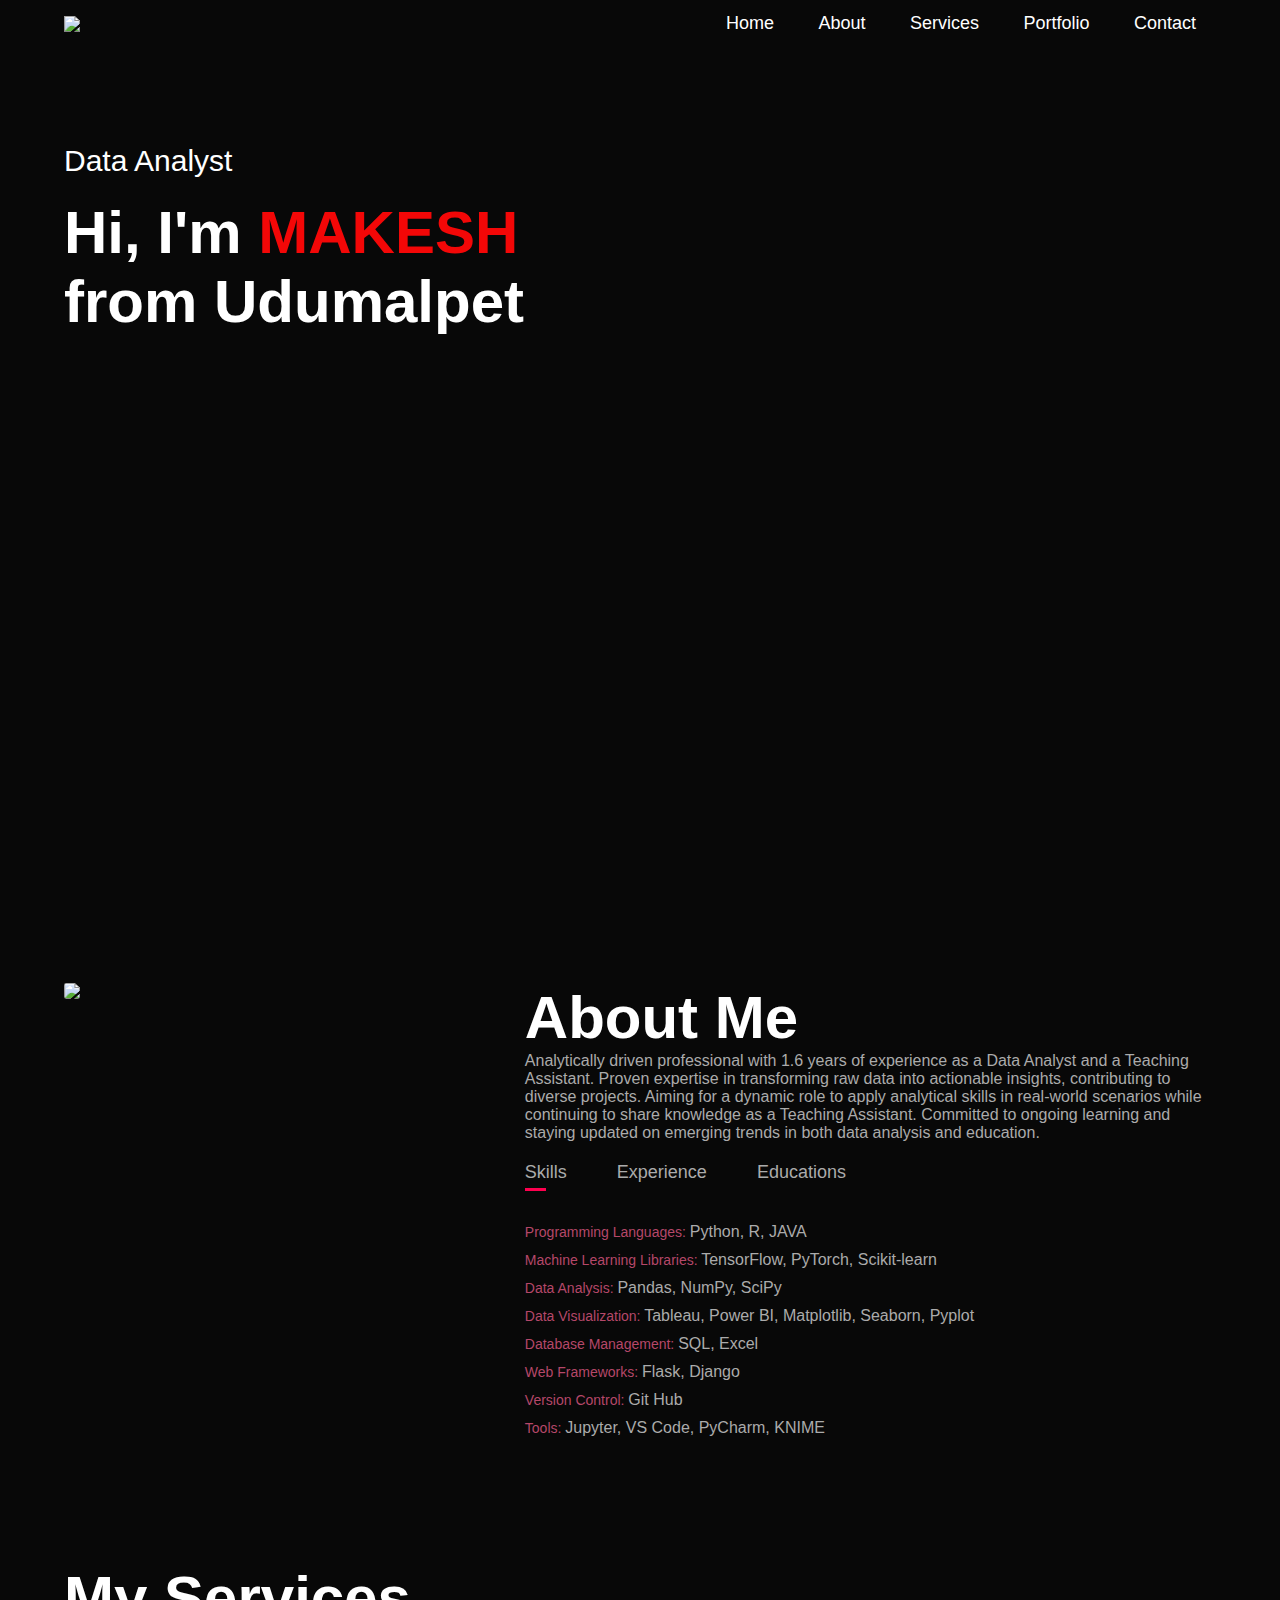
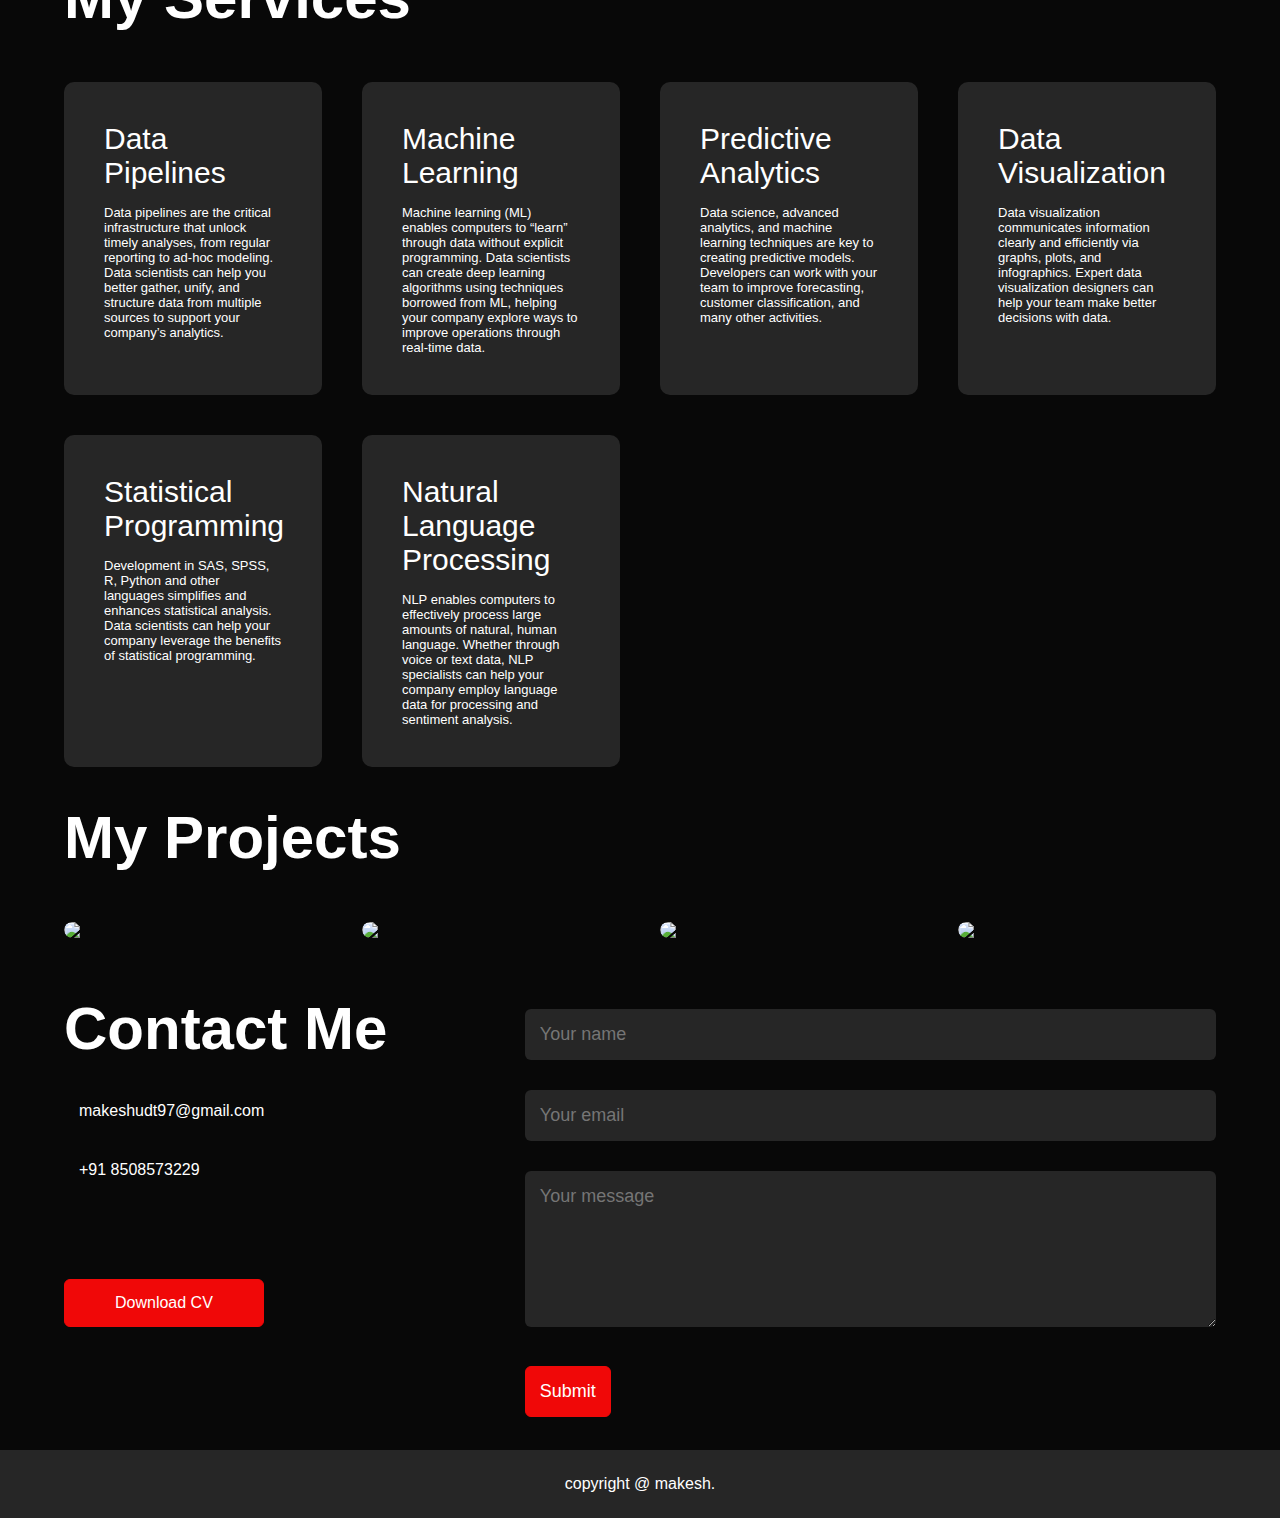
==== index.html @ 6081cd08 "Update index.html" ====
<!DOCTYPE html>
<html lang="en">
<head>
    <meta charset="UTF-8">
    <meta name="viewport" content="width=device-width, initial-scale=1.0">
    <title>Portfolio website</title>
    <link rel="stylesheet" href="style.css">
    <script src="https://kit.fontawesome.com/9a9f9b3456.js" crossorigin="anonymous"></script>
</head>
<body>
<div id="header">
    <div class="container">
        <nav>
            <img src="logo-removebg.png" class="logo">
            <ul id="sidemenu">
                <li><a href="#header">Home</a></li>
                <li><a href="#about">About</a></li>
                <li><a href="#services">Services</a></li>
                <li><a href="#portfolio">Portfolio</a></li>
                <li><a href="#contact">Contact</a></li>
                <i class="fa-solid fa-circle-xmark" onclick="closemenu()"></i>
            </ul>
            <i class="fa-solid fa-bars" onclick="openmenu()"></i>
        </nav>
        <div class="header-text">
            <p>Data Analyst</p>
            <h1>Hi, I'm <span>MAKESH</span><br> from Udumalpet</h1>
        </div>
    </div>
</div>
<!-------------------------About------------- -->
<div id="about">
    <div class="container">
        <div class="row">
            <div class="about-col-1">
                <img src="IMG_0363.JPG">
            </div>
            <div class="about-col-2">
                <h1 class="sub-title">About Me</h1>
                <p>Analytically driven professional with 1.6 years of experience as a Data Analyst and a Teaching Assistant. 
                    Proven expertise in transforming raw data into actionable insights, contributing to diverse projects. 
                    Aiming for a dynamic role to apply analytical skills in real-world scenarios while continuing to share knowledge as a Teaching Assistant. 
                    Committed to ongoing learning and staying updated on emerging trends in both data analysis and education.</p>

                      <div class="tab-titles">
                        <p class="tab-links active-link" onclick="opentab('skills')">Skills</p>
                        <p class="tab-links" onclick="opentab('experience')">Experience</p>
                        <p class="tab-links" onclick="opentab('education')">Educations</p>
                      </div>
                      <div class="tab-contents active-tab" id="skills">
                        <ul>
                            <li><span>Programming Languages: </span>Python, R, JAVA</li>
                            <li><span>Machine Learning Libraries: </span>TensorFlow, PyTorch, Scikit-learn</li>
                            <li><span>Data Analysis: </span>Pandas, NumPy, SciPy</li>
                            <li><span>Data Visualization: </span>Tableau, Power BI, Matplotlib, Seaborn, Pyplot</li>
                            <li><span>Database Management: </span>SQL, Excel</li>
                            <li><span>Web Frameworks: </span>Flask, Django</li>
                            <li><span>Version Control: </span>Git Hub</li>
                            <li><span>Tools: </span>Jupyter, VS Code, PyCharm, KNIME</li>
                        </ul>
                      </div>
                      <div class="tab-contents" id="experience">
                        <ul>
                            <li><span>Nov 2021 - Jun 2023 </span>TA - Data Science Team, RVS Infotech</li>
                            <li>Develop machine learning models using regression, classification, clustering, and many algorithms to optimize business operations</li>
                            <li>Develop and deploy production-ready models.</li>
                            <li>Collaborate with cross-functional teams, including engineering, product, and business, to drive data-driven decisions and insights.</li>
                            
                        </ul>
                      </div>
                      <div class="tab-contents" id="education">
                        
                        <ul>
                            <li><span>2019 - 2021 </span>M.Sc[CS] specialization in Data Science, RVS College of Arts and Science,</li>
                            <li><span>2016 - 2019 </span>Bachelor of Science in Information Technology, Kamalam College of Arts and Science</li>
                            <li><span>2014 - 2016 </span>Diploma in Electrical and Electronics Engineering, Rudhraveni Muthuswamy Polytechnic College</li>
                            <li><span>2013 - 2014 </span>12th Standard, Government Boys Higher Secondary School</li>
                            <li><span>2011 - 2012 </span>10th Standard, GKN Higher Secondary School</li>
                            
                        </ul>
                      </div>
            </div>
        </div>
    </div>
</div>

<!-- -------------------------Services------------- -->

<div id="services">
    <div class="container">
        <h1 class="sub-title">My Services</h1>
        <div class="services-list">
            <div>
                
                <h2>Data Pipelines</h2>
                <p>Data pipelines are the critical infrastructure that unlock timely analyses, from regular reporting to ad-hoc modeling. 
                    Data scientists can help you better gather, unify, and structure data from multiple sources to support your company’s analytics.</p>
                
            </div>
            <div>
                
                <h2>Machine Learning</h2>
                <p>Machine learning (ML) enables computers to “learn” through data without explicit programming. Data scientists can create 
                    deep learning algorithms using techniques borrowed from ML, helping your company explore ways to improve operations through real-time data.</p>
                
            </div>
            <div>
                
                <h2>Predictive Analytics</h2>
                <p>Data science, advanced analytics, and machine learning techniques are key to creating predictive models. Developers can work with your 
                    team to improve forecasting, customer classification, and many other activities.</p>
                
            </div>
            <div>
                
                <h2>Data Visualization</h2>
                <p>Data visualization communicates information clearly and efficiently via graphs, plots, and infographics. Expert data visualization 
                    designers can help your team make better decisions with data.</p>
                
            </div>
            <div>
                
                <h2>Statistical Programming</h2>
                <p>Development in SAS, SPSS, R, Python and other languages simplifies and enhances statistical analysis. Data scientists 
                    can help your company leverage the benefits of statistical programming.</p>
                
            </div>
            <div>
                
                <h2>Natural Language Processing</h2>
                <p>NLP enables computers to effectively process large amounts of natural, human language. Whether through voice or text data, 
                    NLP specialists can help your company employ language data for processing and sentiment analysis.</p>
                
            </div>
        </div>
    </div>
</div>
<!-- -------------------------Portfolio------------- -->

<div id="portfolio">
    <div class="container">
        <h1 class="sub-title">My Projects</h1>
        <div class="work-list">
            <div class="work">
                <img src="work_11.jpg">
                <div class="layer">
                    <h3>Boiler Blow Down</h3>
                    <p>Boiler blowdown is water intentionally wasted from a boiler to avoid concentration of impurities during continuing 
                        evaporation of steam. The water is blown out of the boiler with some force by steam pressure within the boiler</p>
                    <a href="https://github.com/makesh84/Boiler_blow_down.git"><i class="fa-solid fa-link"></i></a>
                </div>
            </div>
            <div class="work">
                <img src="house.jpg">
                <div class="layer">
                    <h3>Boston House Price Prediction</h3>
                    <p>Developed a machine learning model to Boston house price prediction using historical data. Implemented linear regression and 
                        evaluated model performance using relevant metrics. Deployed the model as a web application using Flask.</p>
                    <a href="https://github.com/makesh84/Boston_House_Price.git"><i class="fa-solid fa-link"></i></a>
                </div>
            </div>
            <div class="work">
                <img src="work_33.jpg">
                <div class="layer">
                    <h3>Wine Quality Prediction</h3>
                    <p>Developed a machine learning model to wine quality prediction using historical data. Implemented Random Forest Classifier and 
                        evaluated model performance using relevant metrics. Deployed the model as a web application using Flask.</p>
                    <a href="https://github.com/makesh84/wine-quality.git"><i class="fa-solid fa-link"></i></a>
                </div>
            </div>
            <div class="work">
                <img src="work_44.png">
                <div class="layer">
                    <h3>Credit Card Fraud Detection</h3>
                    <p>Developed and deployed an advanced Credit Card Fraud Detection System, leveraging machine learning models to 
                        fortify the company's defenses against fraudulent transactions, thereby mitigating financial risks.</p>
                    <a href="https://github.com/makesh84/Credit-Card-Fraud-Detection.git"><i class="fa-solid fa-link"></i></a>
                </div>
            </div>
        </div>
        
    </div>
</div>
<!-- -----------Contacts---------------->

<div id="contact">
    <div class="container">
        <div class="row">
            <div class="contact-left">
                <h1 class="sub-title">Contact Me</h1>
                <p><a href="https://mail.google.com/mail/u/0/#inbox?compose=new"><i class="fa-solid fa-paper-plane"></i></a> makeshudt97@gmail.com</p>
                <p><a href=”tel:8508573229″><i class="fa-solid fa-phone"></a></i> +91 8508573229</p>
                <div class="social-icons">
                    <a href="https://www.linkedin.com/in/makesh-karuppasamy?lipi=urn%3Ali%3Apage%3Ad_flagship3_profile_view_base_contact_details%3BjQ8gpaf5QzOWek79ouO4Iw%3D%3D"><i class="fa-brands fa-linkedin"></i></a>
                    <a href="https://github.com/makesh84"><i class="fa-brands fa-github"></i></a>
                    <a href="https://www.hackerrank.com/profile/makesh84"><i class="fa-brands fa-hackerrank"></i></a>
                    <a href="https://www.coursera.org/user/65bf0c0decd955399828dcc49bdd171f"><i class="fa-brands fa-discourse"></i></a>

                </div>
                <a href="Makesh_K.pdf" download class="btn btn2">Download CV</a>
            </div>
            <div class="contact-right">
                <form name="submit-to-google-sheet">
                    <input type="text" name="Name" placeholder="Your name" required>
                    <input type="email" name="Email" placeholder="Your email" required>
                    <textarea name="Message" rows="6" placeholder="Your message"></textarea>
                    <button type="submit" class="btn btn2">Submit</button>
                </form>
                <span id="msg"></span>
            </div>
        </div>
    </div>
    <div class="copyright">
        <p>copyright @ makesh.</p>
    </div>
</div>


<script>
    var tablinks = document.getElementsByClassName("tab-links");
    var tabcontents = document.getElementsByClassName("tab-contents");
    function opentab(tabname) {
        for(tablink of tablinks){
            tablink.classList.remove("active-link");
        }
        for(tabcontent of tabcontents){
            tabcontent.classList.remove("active-tab");
        }
        event.currentTarget.classList.add("active-link");
        document.getElementById(tabname).classList.add("active-tab");
    }
</script>
<script>
    const scriptURL = 'https://script.google.com/macros/s/AKfycbwIsLhrJUUhay3R4bP9cg0m9oHypYLPsR0NzAE6BGQt3bqiNqh2r7sJQPh0xHRdcMp7/exec';
    const form = document.forms['submit-to-google-sheet'];
    const msg = document.getElementById("msg");
    let timeoutId; // store timeout ID

    form.addEventListener('submit', e => {
        e.preventDefault();
        fetch(scriptURL, { method: 'POST', body: new FormData(form)})
            .then(response => {
                if (!response.ok) {
                    throw new Error('Network response was not ok');
                }
                msg.innerHTML = "Message sent successfully";
                clearTimeout(timeoutId); // clear existing timeout
                timeoutId = setTimeout(function(){
                    msg.innerHTML = "";
                }, 5000);
                form.reset();
            })
            .catch(error => {
                console.error('Error!', error.message);
                msg.innerHTML = "Error occurred. Please try again later.";
                clearTimeout(timeoutId); // clear existing timeout in case of error
                timeoutId = setTimeout(function(){
                    msg.innerHTML = "";
                }, 5000);
            });
    });
</script>
</body>
</html>
---- style.css ----
*{
    margin: 0;
    padding: 0;
    font-family:'Poppins',sans-serif;
    box-sizing: border-box;
}
html{
    scroll-behavior: smooth;
}
body{
    background: #080808;
    color: #fff;
}
#header{
    width: 100%;
    height: 100vh;
    background-image: url(bk1.jpg);
    background-size: cover;
    background-position: center;
}
.container{
    padding: 3px 5%;
}
nav{
    display: flex;
    justify-content: space-between;
    align-items: center;
    flex-wrap: wrap;
}
.logo{
    width: 120px;

}
nav ul li{
    display: inline-block;
    list-style: none;
    margin: 10px 20px;
}
nav ul li a{
    color: #fff;
    text-decoration: none;
    transition: .3s all ease;
    font-size: 18px;
    position: relative;
}
nav ul li a::after{
    content: "";
    width: 0;
    height: 3px;
    background: #ff004f;
    position: absolute;
    left: 0;
    bottom: -6px;
    transition: 0.5s;

}
nav ul li a:hover::after{
    width: 100%;

}
.header-text{
    margin-top: 100px;
    font-size: 30px;
}
.header-text h1{
    font-size: 60px;
    margin-top: 20px;
}
.header-text h1 span{
    color: #f30707;
}
/* --------------about---------- */

#about{
    padding: 80px 0;
    color: #ababab;

}
.row{
    display: flex;
    justify-content: space-between;
    flex-wrap: wrap;
}
.about-col-1{
    flex-basis: 35%;

}
.about-col-1 img{
    border-radius: 15%;
    width: 100%;
    margin-bottom: 0;

}
.about-col-2{
    flex-basis: 60%;

}
.sub-title{
    font-size: 60px;
    font-weight: 600;
    color: #fff;
}
.tab-titles{
    display: flex;
    margin: 20px 0 40px;
}
.tab-links{
    margin-right: 50px;
    font-size: 18px;
    font-weight: 500;
    cursor: pointer;
    position: relative;
}
.tab-links::after{
    content: "";
    position: absolute;
    bottom: -8px;
    left: 0;
    height: 3px;
    background: #ff004f;
    width: 0;
    transition: 0.5s;
}
.tab-links.active-link::after{
    width: 50%;
}

.tab-contents ul li{
    list-style: none;
    margin: 10px 0;
}
.tab-contents ul li span{
    color: #b54769;
    font-size: 14px;

}
.tab-contents{
    display: none;

}
.tab-contents.active-tab{
    display: block;

}

/* ------------services-------------- */

#services{
    padding: 30px 0;
    
}
.services-list{
    display: grid;
    grid-template-columns: repeat(auto-fit,minmax(250px,1fr));
    grid-gap:40px;
    margin-top: 50px;
}
.services-list div{
    background: #262626;
    padding: 40px;
    font-size: 13px;
    font-weight: 300;
    border-radius: 10px;
    transition: background 0.5, transform 0.5s;
}
.services-list div i{
    font-size: 50px;
    margin-bottom: 30px;
}
.services-list div h2{
    font-size: 30px;
    font-weight: 500;
    margin-bottom: 15px;
}
.services-list div a{
    text-decoration: none;
    color:#fff;
    font-size: 12px;
    margin-top: 20px;
    display: inline-block;
}
.services-list div:hover{
    background: #f00808;
    transform: translateY(-10px);
}

/* ---------Portfolio--------- */

#Portfolio{
    padding: 50px 0;
}
.work-list{
    display: grid;
    grid-template-columns: repeat(auto-fit,minmax(250px,1fr));
    grid-gap:40px;
    margin-top: 50px;
    
}
.work{
    border-radius: 20px;
    position: relative;
    overflow: hidden;
}
.work img{
    width: 100%;
    border-radius: 10px;
    display: block;
    transition: transform 0.5s;
}
.layer{
    width: 100%;
    height: 0;
    background: linear-gradient(rgba(0,0,0,0.6),#f00808);
    border-radius: 10px;
    position: absolute;
    left: 0;
    bottom: 0;
    overflow: hidden;
    display: flex;
    align-items: center;
    justify-content: center;
    flex-direction: column;
    padding: 0 40px;
    text-align: center;
    font-size: 14px;
    transition: height 0.5s;
}
.layer h3{
    font-weight: 500;
    margin-bottom: 20px;

}
.layer a{
    margin-top: 20px;
    color: #f00808;
    text-decoration: none;
    font-size: 18px;
    line-height: 60px;
    background: #fff;
    width: 60px;
    height: 60px;
    border-radius: 50%;
    text-align: center;
}
.work:hover img{
    transform: scale(1.1);
}
.work:hover .layer{
    height: 100%;
}
.btn{
    display: block;
    margin: 50px auto;
    width: fit-content;
    border: 1px solid #f00808;
    padding: 14px 50px;
    border-radius: 6px;
    text-decoration: none;
    color: #fff;
    transition: background 0.5s;
}
.btn:hover{
    background: #f00808;

}

/* ----------contact---------- */

.contact-left{
    flex-basis: 35%;
    margin-top: 50px;
}
.contact-right{
    flex-basis: 60%;
    margin-top: 50px;
}
.contact-left p{
    margin-top: 30px;
}
.contact-left p i{
    color: #f00808;
    margin-right: 15px;
    font-size: 25px;
}
.social-icons{
    margin-top: 30px;

}
.social-icons a{
    text-decoration: none;
    font-size: 30px;
    margin-right: 15px;
    color: #ababab;
    display: inline-block;
    transition: transform 0.5s;
}
.social-icons a:hover{
    color: #f00808;
    transform: translateY(-5px);

}
.btn.btn2{
    display: inline-block;
    background: #f00808;
}
.contact-right form{
    width: 100%;

}
form input, form textarea{
    width: 100%;
    border: 0;
    outline: none;
    background: #262626;
    padding: 15px;
    margin: 15px 0;
    color: #fff;
    font-size: 18px;
    border-radius: 6px;
}
form .btn2{
    padding: 14px;
    font-size: 18px;
    margin-top: 20px;
    cursor: pointer;
}
.copyright{
    width: 100%;
    text-align: center;
    padding: 25px 0;
    background:#262626;
    font-weight: 300;
    margin-top: 20px;
}

nav .fa-solid{
    display: none;
}
/* ----------css for smalll screen--------- */

@media only screen and (max-width:600px){
    #header{
        background-image: url(bk1.jpg);
    }
    .header-text{
        margin-top: 75%;
        font-size: 16px;
    }
    .header-text h1{
        font-size: 30px;

    }
    nav .fa-solid{
        display: block;
        font-size: 25px;
    }
    nav ul{
        background: #f00808;
        position: fixed;
        top: 0;
        right: -200px;
        width: 200px;
        height: 100vh;
        padding-top: 50px;
        z-index: 2;
        transition: right 0.5s;
    }
    nav ul li{
        display: block;
        margin: 25px;
    }
    nav ul .fa-solid{
        position: absolute;
        top: 25px;
        left: 25px;
        cursor: pointer;

    }
    .sub-title{
        font-size: 40px;

    }
    .about-col-1, .about-col-2{
        flex-basis: 100%;
    }
    .about-col-1{
        margin-bottom: 30px;

    }
    .about-col-2{
        font-size: 14px;
    }
    .tab-links{
        font-size: 16px;
        margin-right: 20px;
    }
    .contact-left, .contact-right{
        flex-basis: 100%;
        
    }
}
#msg{
    color: #61b752;
    margin-top: -40px;
    display: block;
}
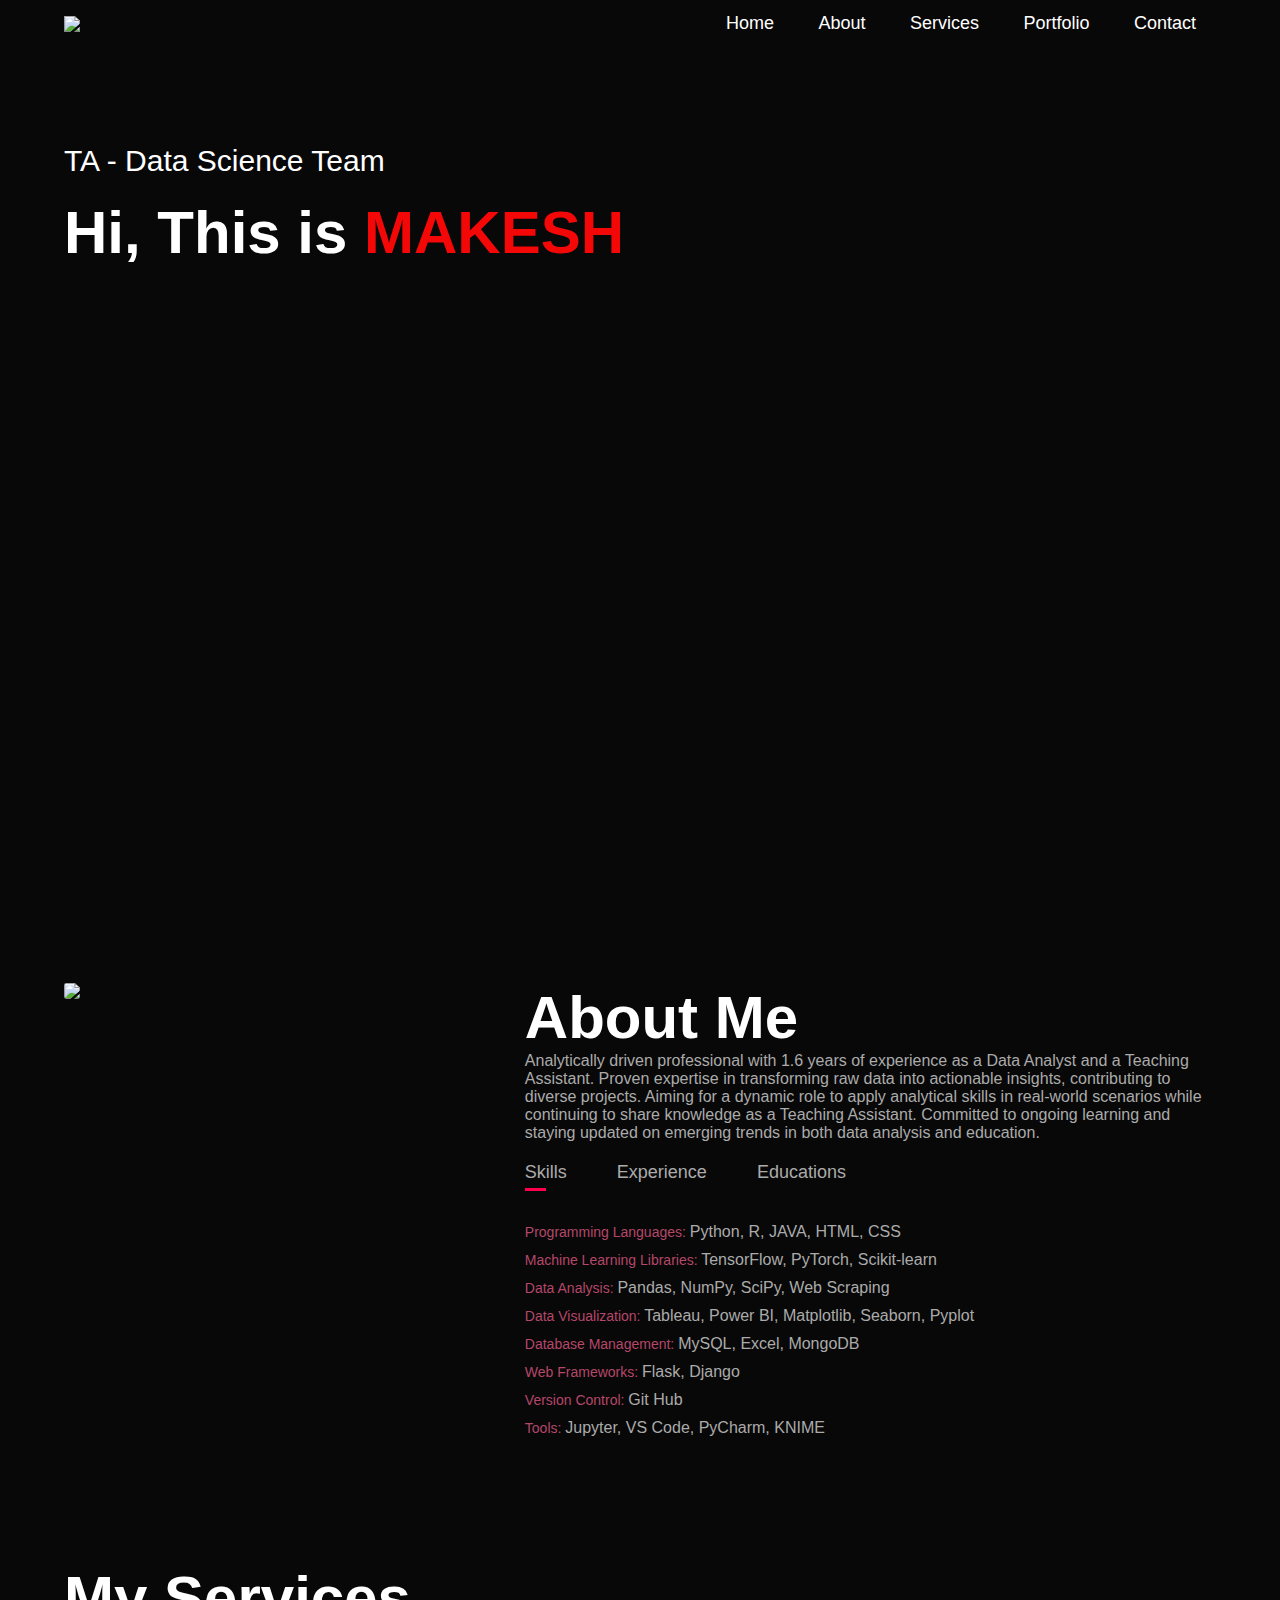
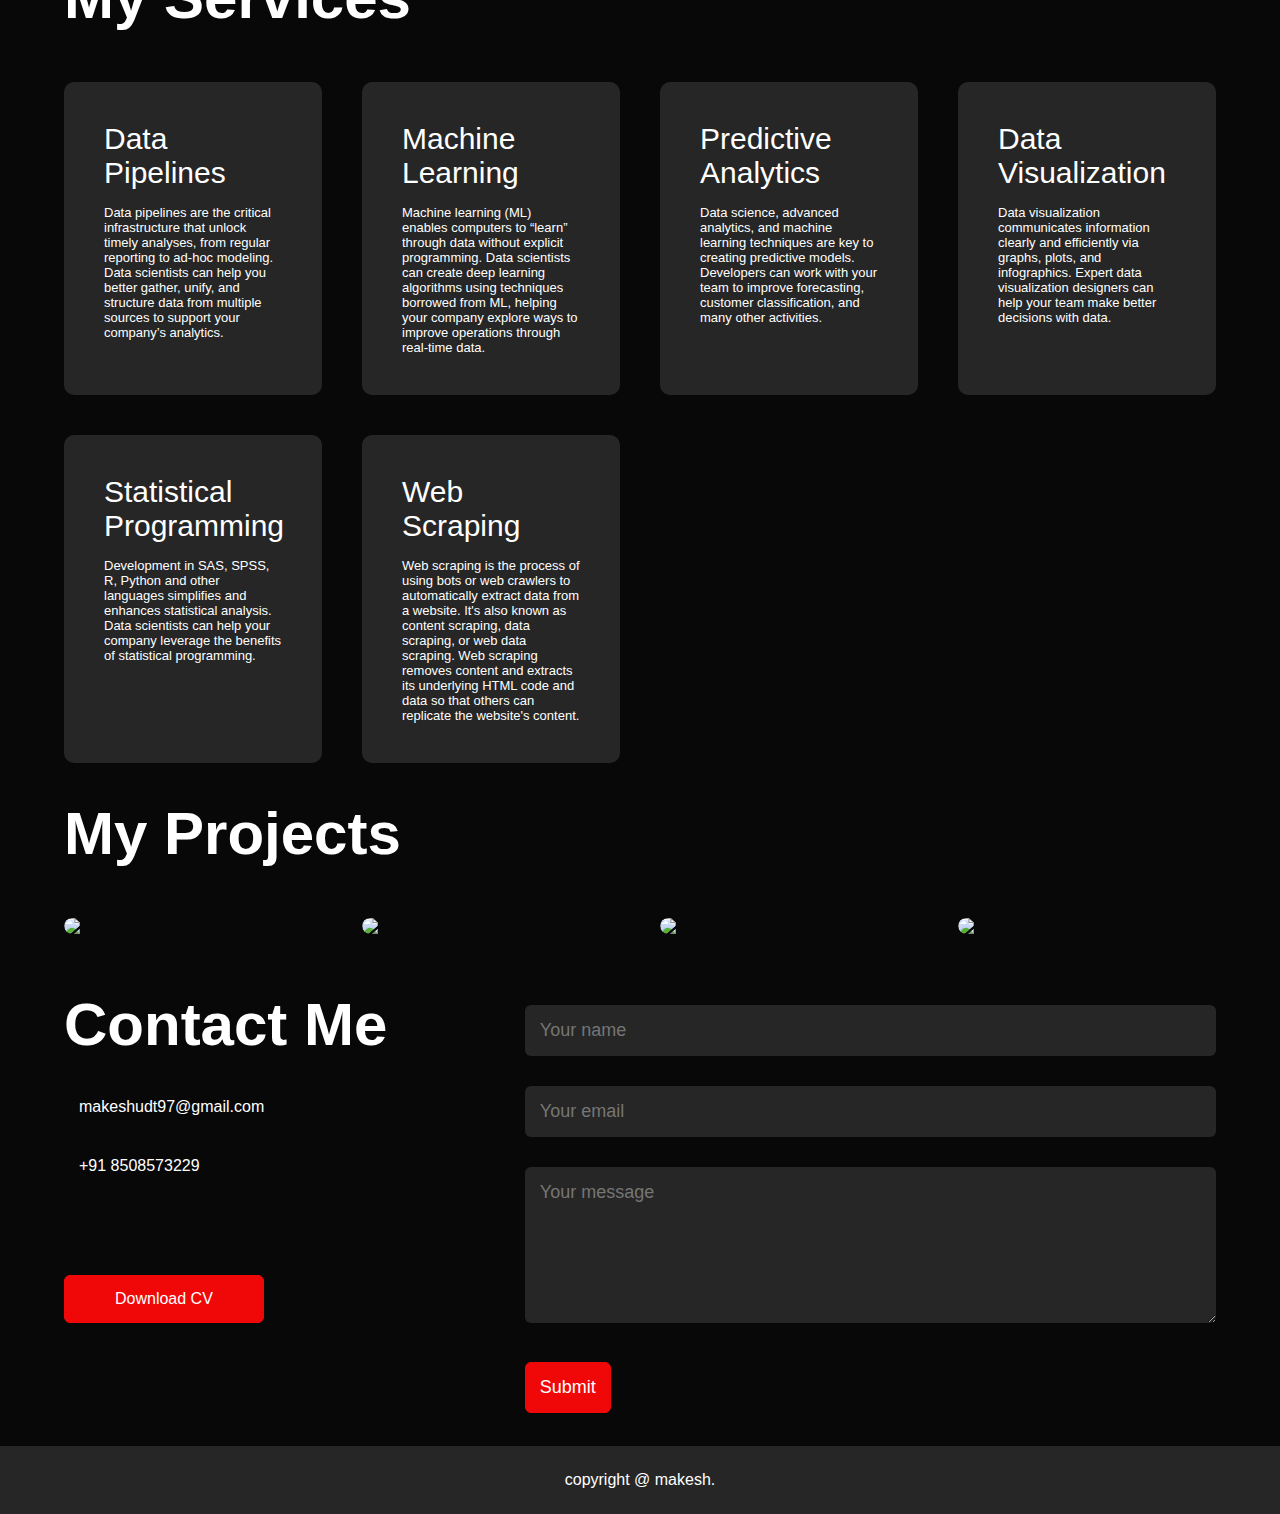
==== commit 096170ee: "Update index.html" ====
--- a/index.html
+++ b/index.html
@@ -1,264 +1,275 @@
-<!DOCTYPE html>
-<html lang="en">
-<head>
-    <meta charset="UTF-8">
-    <meta name="viewport" content="width=device-width, initial-scale=1.0">
-    <title>Portfolio website</title>
-    <link rel="stylesheet" href="style.css">
-    <script src="https://kit.fontawesome.com/9a9f9b3456.js" crossorigin="anonymous"></script>
-</head>
-<body>
-<div id="header">
-    <div class="container">
-        <nav>
-            <img src="logo-removebg.png" class="logo">
-            <ul id="sidemenu">
-                <li><a href="#header">Home</a></li>
-                <li><a href="#about">About</a></li>
-                <li><a href="#services">Services</a></li>
-                <li><a href="#portfolio">Portfolio</a></li>
-                <li><a href="#contact">Contact</a></li>
-                <i class="fa-solid fa-circle-xmark" onclick="closemenu()"></i>
-            </ul>
-            <i class="fa-solid fa-bars" onclick="openmenu()"></i>
-        </nav>
-        <div class="header-text">
-            <p>Data Analyst</p>
-            <h1>Hi, I'm <span>MAKESH</span><br> from Udumalpet</h1>
-        </div>
-    </div>
-</div>
-<!-------------------------About------------- -->
-<div id="about">
-    <div class="container">
-        <div class="row">
-            <div class="about-col-1">
-                <img src="IMG_0363.JPG">
-            </div>
-            <div class="about-col-2">
-                <h1 class="sub-title">About Me</h1>
-                <p>Analytically driven professional with 1.6 years of experience as a Data Analyst and a Teaching Assistant. 
-                    Proven expertise in transforming raw data into actionable insights, contributing to diverse projects. 
-                    Aiming for a dynamic role to apply analytical skills in real-world scenarios while continuing to share knowledge as a Teaching Assistant. 
-                    Committed to ongoing learning and staying updated on emerging trends in both data analysis and education.</p>
-
-                      <div class="tab-titles">
-                        <p class="tab-links active-link" onclick="opentab('skills')">Skills</p>
-                        <p class="tab-links" onclick="opentab('experience')">Experience</p>
-                        <p class="tab-links" onclick="opentab('education')">Educations</p>
-                      </div>
-                      <div class="tab-contents active-tab" id="skills">
-                        <ul>
-                            <li><span>Programming Languages: </span>Python, R, JAVA</li>
-                            <li><span>Machine Learning Libraries: </span>TensorFlow, PyTorch, Scikit-learn</li>
-                            <li><span>Data Analysis: </span>Pandas, NumPy, SciPy</li>
-                            <li><span>Data Visualization: </span>Tableau, Power BI, Matplotlib, Seaborn, Pyplot</li>
-                            <li><span>Database Management: </span>SQL, Excel</li>
-                            <li><span>Web Frameworks: </span>Flask, Django</li>
-                            <li><span>Version Control: </span>Git Hub</li>
-                            <li><span>Tools: </span>Jupyter, VS Code, PyCharm, KNIME</li>
-                        </ul>
-                      </div>
-                      <div class="tab-contents" id="experience">
-                        <ul>
-                            <li><span>Nov 2021 - Jun 2023 </span>TA - Data Science Team, RVS Infotech</li>
-                            <li>Develop machine learning models using regression, classification, clustering, and many algorithms to optimize business operations</li>
-                            <li>Develop and deploy production-ready models.</li>
-                            <li>Collaborate with cross-functional teams, including engineering, product, and business, to drive data-driven decisions and insights.</li>
-                            
-                        </ul>
-                      </div>
-                      <div class="tab-contents" id="education">
-                        
-                        <ul>
-                            <li><span>2019 - 2021 </span>M.Sc[CS] specialization in Data Science, RVS College of Arts and Science,</li>
-                            <li><span>2016 - 2019 </span>Bachelor of Science in Information Technology, Kamalam College of Arts and Science</li>
-                            <li><span>2014 - 2016 </span>Diploma in Electrical and Electronics Engineering, Rudhraveni Muthuswamy Polytechnic College</li>
-                            <li><span>2013 - 2014 </span>12th Standard, Government Boys Higher Secondary School</li>
-                            <li><span>2011 - 2012 </span>10th Standard, GKN Higher Secondary School</li>
-                            
-                        </ul>
-                      </div>
-            </div>
-        </div>
-    </div>
-</div>
-
-<!-- -------------------------Services------------- -->
-
-<div id="services">
-    <div class="container">
-        <h1 class="sub-title">My Services</h1>
-        <div class="services-list">
-            <div>
-                
-                <h2>Data Pipelines</h2>
-                <p>Data pipelines are the critical infrastructure that unlock timely analyses, from regular reporting to ad-hoc modeling. 
-                    Data scientists can help you better gather, unify, and structure data from multiple sources to support your company’s analytics.</p>
-                
-            </div>
-            <div>
-                
-                <h2>Machine Learning</h2>
-                <p>Machine learning (ML) enables computers to “learn” through data without explicit programming. Data scientists can create 
-                    deep learning algorithms using techniques borrowed from ML, helping your company explore ways to improve operations through real-time data.</p>
-                
-            </div>
-            <div>
-                
-                <h2>Predictive Analytics</h2>
-                <p>Data science, advanced analytics, and machine learning techniques are key to creating predictive models. Developers can work with your 
-                    team to improve forecasting, customer classification, and many other activities.</p>
-                
-            </div>
-            <div>
-                
-                <h2>Data Visualization</h2>
-                <p>Data visualization communicates information clearly and efficiently via graphs, plots, and infographics. Expert data visualization 
-                    designers can help your team make better decisions with data.</p>
-                
-            </div>
-            <div>
-                
-                <h2>Statistical Programming</h2>
-                <p>Development in SAS, SPSS, R, Python and other languages simplifies and enhances statistical analysis. Data scientists 
-                    can help your company leverage the benefits of statistical programming.</p>
-                
-            </div>
-            <div>
-                
-                <h2>Natural Language Processing</h2>
-                <p>NLP enables computers to effectively process large amounts of natural, human language. Whether through voice or text data, 
-                    NLP specialists can help your company employ language data for processing and sentiment analysis.</p>
-                
-            </div>
-        </div>
-    </div>
-</div>
-<!-- -------------------------Portfolio------------- -->
-
-<div id="portfolio">
-    <div class="container">
-        <h1 class="sub-title">My Projects</h1>
-        <div class="work-list">
-            <div class="work">
-                <img src="work_11.jpg">
-                <div class="layer">
-                    <h3>Boiler Blow Down</h3>
-                    <p>Boiler blowdown is water intentionally wasted from a boiler to avoid concentration of impurities during continuing 
-                        evaporation of steam. The water is blown out of the boiler with some force by steam pressure within the boiler</p>
-                    <a href="https://github.com/makesh84/Boiler_blow_down.git"><i class="fa-solid fa-link"></i></a>
-                </div>
-            </div>
-            <div class="work">
-                <img src="house.jpg">
-                <div class="layer">
-                    <h3>Boston House Price Prediction</h3>
-                    <p>Developed a machine learning model to Boston house price prediction using historical data. Implemented linear regression and 
-                        evaluated model performance using relevant metrics. Deployed the model as a web application using Flask.</p>
-                    <a href="https://github.com/makesh84/Boston_House_Price.git"><i class="fa-solid fa-link"></i></a>
-                </div>
-            </div>
-            <div class="work">
-                <img src="work_33.jpg">
-                <div class="layer">
-                    <h3>Wine Quality Prediction</h3>
-                    <p>Developed a machine learning model to wine quality prediction using historical data. Implemented Random Forest Classifier and 
-                        evaluated model performance using relevant metrics. Deployed the model as a web application using Flask.</p>
-                    <a href="https://github.com/makesh84/wine-quality.git"><i class="fa-solid fa-link"></i></a>
-                </div>
-            </div>
-            <div class="work">
-                <img src="work_44.png">
-                <div class="layer">
-                    <h3>Credit Card Fraud Detection</h3>
-                    <p>Developed and deployed an advanced Credit Card Fraud Detection System, leveraging machine learning models to 
-                        fortify the company's defenses against fraudulent transactions, thereby mitigating financial risks.</p>
-                    <a href="https://github.com/makesh84/Credit-Card-Fraud-Detection.git"><i class="fa-solid fa-link"></i></a>
-                </div>
-            </div>
-        </div>
-        
-    </div>
-</div>
-<!-- -----------Contacts---------------->
-
-<div id="contact">
-    <div class="container">
-        <div class="row">
-            <div class="contact-left">
-                <h1 class="sub-title">Contact Me</h1>
-                <p><a href="https://mail.google.com/mail/u/0/#inbox?compose=new"><i class="fa-solid fa-paper-plane"></i></a> makeshudt97@gmail.com</p>
-                <p><a href=”tel:8508573229″><i class="fa-solid fa-phone"></a></i> +91 8508573229</p>
-                <div class="social-icons">
-                    <a href="https://www.linkedin.com/in/makesh-karuppasamy?lipi=urn%3Ali%3Apage%3Ad_flagship3_profile_view_base_contact_details%3BjQ8gpaf5QzOWek79ouO4Iw%3D%3D"><i class="fa-brands fa-linkedin"></i></a>
-                    <a href="https://github.com/makesh84"><i class="fa-brands fa-github"></i></a>
-                    <a href="https://www.hackerrank.com/profile/makesh84"><i class="fa-brands fa-hackerrank"></i></a>
-                    <a href="https://www.coursera.org/user/65bf0c0decd955399828dcc49bdd171f"><i class="fa-brands fa-discourse"></i></a>
-
-                </div>
-                <a href="Makesh_K.pdf" download class="btn btn2">Download CV</a>
-            </div>
-            <div class="contact-right">
-                <form name="submit-to-google-sheet">
-                    <input type="text" name="Name" placeholder="Your name" required>
-                    <input type="email" name="Email" placeholder="Your email" required>
-                    <textarea name="Message" rows="6" placeholder="Your message"></textarea>
-                    <button type="submit" class="btn btn2">Submit</button>
-                </form>
-                <span id="msg"></span>
-            </div>
-        </div>
-    </div>
-    <div class="copyright">
-        <p>copyright @ makesh.</p>
-    </div>
-</div>
-
-
-<script>
-    var tablinks = document.getElementsByClassName("tab-links");
-    var tabcontents = document.getElementsByClassName("tab-contents");
-    function opentab(tabname) {
-        for(tablink of tablinks){
-            tablink.classList.remove("active-link");
-        }
-        for(tabcontent of tabcontents){
-            tabcontent.classList.remove("active-tab");
-        }
-        event.currentTarget.classList.add("active-link");
-        document.getElementById(tabname).classList.add("active-tab");
-    }
-</script>
-<script>
-    const scriptURL = 'https://script.google.com/macros/s/AKfycbwIsLhrJUUhay3R4bP9cg0m9oHypYLPsR0NzAE6BGQt3bqiNqh2r7sJQPh0xHRdcMp7/exec';
-    const form = document.forms['submit-to-google-sheet'];
-    const msg = document.getElementById("msg");
-    let timeoutId; // store timeout ID
-
-    form.addEventListener('submit', e => {
-        e.preventDefault();
-        fetch(scriptURL, { method: 'POST', body: new FormData(form)})
-            .then(response => {
-                if (!response.ok) {
-                    throw new Error('Network response was not ok');
-                }
-                msg.innerHTML = "Message sent successfully";
-                clearTimeout(timeoutId); // clear existing timeout
-                timeoutId = setTimeout(function(){
-                    msg.innerHTML = "";
-                }, 5000);
-                form.reset();
-            })
-            .catch(error => {
-                console.error('Error!', error.message);
-                msg.innerHTML = "Error occurred. Please try again later.";
-                clearTimeout(timeoutId); // clear existing timeout in case of error
-                timeoutId = setTimeout(function(){
-                    msg.innerHTML = "";
-                }, 5000);
-            });
-    });
-</script>
-</body>
-</html>
+<!DOCTYPE html>
+<html lang="en">
+<head>
+    <meta charset="UTF-8">
+    <meta name="viewport" content="width=device-width, initial-scale=1.0">
+    <title>Portfolio website</title>
+    <link rel="stylesheet" href="style.css">
+    <script src="https://kit.fontawesome.com/9a9f9b3456.js" crossorigin="anonymous"></script>
+</head>
+<body>
+<div id="header">
+    <div class="container">
+        <nav>
+            <img src="logo-removebg.png" class="logo">
+            <ul id="sidemenu">
+                <li><a href="#header">Home</a></li>
+                <li><a href="#about">About</a></li>
+                <li><a href="#services">Services</a></li>
+                <li><a href="#portfolio">Portfolio</a></li>
+                <li><a href="#contact">Contact</a></li>
+                <i class="fa-solid fa-circle-xmark" onclick="closemenu()"></i>
+            </ul>
+            <i class="fa-solid fa-bars" onclick="openmenu()"></i>
+        </nav>
+        <div class="header-text">
+            <p>TA - Data Science Team</p>
+            <h1>Hi, This is <span>MAKESH</span><br></h1>
+        </div>
+    </div>
+</div>
+<!-------------------------About------------- -->
+<div id="about">
+    <div class="container">
+        <div class="row">
+            <div class="about-col-1">
+                <img src="IMG_0363.JPG">
+            </div>
+            <div class="about-col-2">
+                <h1 class="sub-title">About Me</h1>
+                <p>Analytically driven professional with 1.6 years of experience as a Data Analyst and a Teaching Assistant. 
+                    Proven expertise in transforming raw data into actionable insights, contributing to diverse projects. 
+                    Aiming for a dynamic role to apply analytical skills in real-world scenarios while continuing to share knowledge as a Teaching Assistant. 
+                    Committed to ongoing learning and staying updated on emerging trends in both data analysis and education.</p>
+
+                      <div class="tab-titles">
+                        <p class="tab-links active-link" onclick="opentab('skills')">Skills</p>
+                        <p class="tab-links" onclick="opentab('experience')">Experience</p>
+                        <p class="tab-links" onclick="opentab('education')">Educations</p>
+                      </div>
+                      <div class="tab-contents active-tab" id="skills">
+                        <ul>
+                            <li><span>Programming Languages: </span>Python, R, JAVA, HTML, CSS</li>
+                            <li><span>Machine Learning Libraries: </span>TensorFlow, PyTorch, Scikit-learn</li>
+                            <li><span>Data Analysis: </span>Pandas, NumPy, SciPy, Web Scraping</li>
+                            <li><span>Data Visualization: </span>Tableau, Power BI, Matplotlib, Seaborn, Pyplot</li>
+                            <li><span>Database Management: </span>MySQL, Excel, MongoDB</li>
+                            <li><span>Web Frameworks: </span>Flask, Django</li>
+                            <li><span>Version Control: </span>Git Hub</li>
+                            <li><span>Tools: </span>Jupyter, VS Code, PyCharm, KNIME</li>
+                        </ul>
+                      </div>
+                      <div class="tab-contents" id="experience">
+                        <ul>
+                            <li><span>Nov 2021 - Jun 2023 </span>TA - Data Science Team, RVS Infotech</li>
+                            <li>Develop machine learning models using regression, classification, clustering, and many algorithms to optimize business operations</li>
+                            <li>Develop and deploy production-ready models.</li>
+                            <li>Collaborate with cross-functional teams, including engineering, product, and business, to drive data-driven decisions and insights.</li>
+                            
+                        </ul>
+                      </div>
+                      <div class="tab-contents" id="education">
+                        
+                        <ul>
+                            <li><span>2019 - 2021 </span>M.Sc[CS] specialization in Data Science, RVS College of Arts and Science,</li>
+                            <li><span>2016 - 2019 </span>Bachelor of Science in Information Technology, Kamalam College of Arts and Science</li>
+                            <li><span>2014 - 2016 </span>Diploma in Electrical and Electronics Engineering, Rudhraveni Muthuswamy Polytechnic College</li>
+                            <li><span>2013 - 2014 </span>12th Standard, Government Boys Higher Secondary School</li>
+                            <li><span>2011 - 2012 </span>10th Standard, GKN Higher Secondary School</li>
+                            
+                        </ul>
+                      </div>
+            </div>
+        </div>
+    </div>
+</div>
+
+<!-- -------------------------Services------------- -->
+
+<div id="services">
+    <div class="container">
+        <h1 class="sub-title">My Services</h1>
+        <div class="services-list">
+            <div>
+                
+                <h2>Data Pipelines</h2>
+                <p>Data pipelines are the critical infrastructure that unlock timely analyses, from regular reporting to ad-hoc modeling. 
+                    Data scientists can help you better gather, unify, and structure data from multiple sources to support your company’s analytics.</p>
+                
+            </div>
+            <div>
+                
+                <h2>Machine Learning</h2>
+                <p>Machine learning (ML) enables computers to “learn” through data without explicit programming. Data scientists can create 
+                    deep learning algorithms using techniques borrowed from ML, helping your company explore ways to improve operations through real-time data.</p>
+                
+            </div>
+            <div>
+                
+                <h2>Predictive Analytics</h2>
+                <p>Data science, advanced analytics, and machine learning techniques are key to creating predictive models. Developers can work with your 
+                    team to improve forecasting, customer classification, and many other activities.</p>
+                
+            </div>
+            <div>
+                
+                <h2>Data Visualization</h2>
+                <p>Data visualization communicates information clearly and efficiently via graphs, plots, and infographics. Expert data visualization 
+                    designers can help your team make better decisions with data.</p>
+                
+            </div>
+            <div>
+                
+                <h2>Statistical Programming</h2>
+                <p>Development in SAS, SPSS, R, Python and other languages simplifies and enhances statistical analysis. Data scientists 
+                    can help your company leverage the benefits of statistical programming.</p>
+                
+            </div>
+            <div>
+                
+                <h2>Web Scraping</h2>
+                <p>Web scraping is the process of using bots or web crawlers to automatically extract data from a website. 
+                    It's also known as content scraping, data scraping, or web data scraping. Web scraping removes content and extracts its underlying HTML code and data so that others can replicate the website's content.</p>
+                
+            </div>
+        </div>
+    </div>
+</div>
+<!-- -------------------------Portfolio------------- -->
+
+<div id="portfolio">
+    <div class="container">
+        <h1 class="sub-title">My Projects</h1>
+        <div class="work-list">
+            <div class="work">
+                <img src="work_11.jpg">
+                <div class="layer">
+                    <h3>Boiler Blow Down</h3>
+                    <p>Boiler blowdown is water intentionally wasted from a boiler to avoid concentration of impurities during continuing 
+                        evaporation of steam. The water is blown out of the boiler with some force by steam pressure within the boiler</p>
+                    <a href="https://github.com/makesh84/Boiler_blow_down.git"><i class="fa-solid fa-link"></i></a>
+                </div>
+            </div>
+            <div class="work">
+                <img src="house.jpg">
+                <div class="layer">
+                    <h3>Boston House Price Prediction</h3>
+                    <p>Developed a machine learning model to Boston house price prediction using historical data. Implemented linear regression and 
+                        evaluated model performance using relevant metrics. Deployed the model as a web application using Flask.</p>
+                    <a href="https://github.com/makesh84/Boston_House_Price.git"><i class="fa-solid fa-link"></i></a>
+                </div>
+            </div>
+            <div class="work">
+                <img src="work_33.jpg">
+                <div class="layer">
+                    <h3>Wine Quality Prediction</h3>
+                    <p>Developed a machine learning model to wine quality prediction using historical data. Implemented Random Forest Classifier and 
+                        evaluated model performance using relevant metrics. Deployed the model as a web application using Flask.</p>
+                    <a href="https://github.com/makesh84/wine-quality.git"><i class="fa-solid fa-link"></i></a>
+                </div>
+            </div>
+            <div class="work">
+                <img src="work_44.png">
+                <div class="layer">
+                    <h3>Credit Card Fraud Detection</h3>
+                    <p>Developed and deployed an advanced Credit Card Fraud Detection System, leveraging machine learning models to 
+                        fortify the company's defenses against fraudulent transactions, thereby mitigating financial risks.</p>
+                    <a href="https://github.com/makesh84/Credit-Card-Fraud-Detection.git"><i class="fa-solid fa-link"></i></a>
+                </div>
+            </div>
+        </div>
+        
+    </div>
+</div>
+<!-- -----------Contacts---------------->
+
+<div id="contact">
+    <div class="container">
+        <div class="row">
+            <div class="contact-left">
+                <h1 class="sub-title">Contact Me</h1>
+                <p><a href="https://mail.google.com/mail/u/0/#inbox?compose=CllgCKCDlgwwvbcLdsQcfrZjXQwqGkFkGnCqpVnQpllHfdBFSDxVgJkHdtLQTQzwzhBWztpRHRg"><i class="fa-solid fa-paper-plane"></i></a> makeshudt97@gmail.com</p>
+                <p><a href=”tel:8508573229″><i class="fa-solid fa-phone"></a></i> +91 8508573229</p>
+                <div class="social-icons">
+                    <a href="https://www.linkedin.com/in/makesh-karuppasamy?lipi=urn%3Ali%3Apage%3Ad_flagship3_profile_view_base_contact_details%3BjQ8gpaf5QzOWek79ouO4Iw%3D%3D"><i class="fa-brands fa-linkedin"></i></a>
+                    <a href="https://github.com/makesh84"><i class="fa-brands fa-github"></i></a>
+                    <a href="https://www.hackerrank.com/profile/makesh84"><i class="fa-brands fa-hackerrank"></i></a>
+                    <a href="https://www.coursera.org/user/65bf0c0decd955399828dcc49bdd171f"><i class="fa-brands fa-discourse"></i></a>
+
+                </div>
+                <a href="Makesh_K_Resume.pdf" download class="btn btn2">Download CV</a>
+            </div>
+            <div class="contact-right">
+                <form name="submit-to-google-sheet">
+                    <input type="text" name="Name" placeholder="Your name" required>
+                    <input type="email" name="Email" placeholder="Your email" required>
+                    <textarea name="Message" rows="6" placeholder="Your message"></textarea>
+                    <button type="submit" class="btn btn2">Submit</button>
+                </form>
+                <span id="msg"></span>
+            </div>
+        </div>
+    </div>
+    <div class="copyright">
+        <p>copyright @ makesh.</p>
+    </div>
+</div>
+
+
+<script>
+    var tablinks = document.getElementsByClassName("tab-links");
+    var tabcontents = document.getElementsByClassName("tab-contents");
+    function opentab(tabname) {
+        for(tablink of tablinks){
+            tablink.classList.remove("active-link");
+        }
+        for(tabcontent of tabcontents){
+            tabcontent.classList.remove("active-tab");
+        }
+        event.currentTarget.classList.add("active-link");
+        document.getElementById(tabname).classList.add("active-tab");
+    }
+</script>
+<script>
+    var sidemenu = document.getElementById("sidemenu");
+
+    function openmenu(){
+        sidemenu.style.right = "0";
+    }
+    function closemenu(){
+        sidemenu.style.right = "-200px";
+    }
+</script>
+<script>
+    const scriptURL = 'https://script.google.com/macros/s/AKfycbwIsLhrJUUhay3R4bP9cg0m9oHypYLPsR0NzAE6BGQt3bqiNqh2r7sJQPh0xHRdcMp7/exec';
+    const form = document.forms['submit-to-google-sheet'];
+    const msg = document.getElementById("msg");
+    let timeoutId; // store timeout ID
+
+    form.addEventListener('submit', e => {
+        e.preventDefault();
+        fetch(scriptURL, { method: 'POST', body: new FormData(form)})
+            .then(response => {
+                if (!response.ok) {
+                    throw new Error('Network response was not ok');
+                }
+                msg.innerHTML = "Message sent successfully";
+                clearTimeout(timeoutId); // clear existing timeout
+                timeoutId = setTimeout(function(){
+                    msg.innerHTML = "";
+                }, 5000);
+                form.reset();
+            })
+            .catch(error => {
+                console.error('Error!', error.message);
+                msg.innerHTML = "Error occurred. Please try again later.";
+                clearTimeout(timeoutId); // clear existing timeout in case of error
+                timeoutId = setTimeout(function(){
+                    msg.innerHTML = "";
+                }, 5000);
+            });
+    });
+</script>
+
+</body>
+</html>
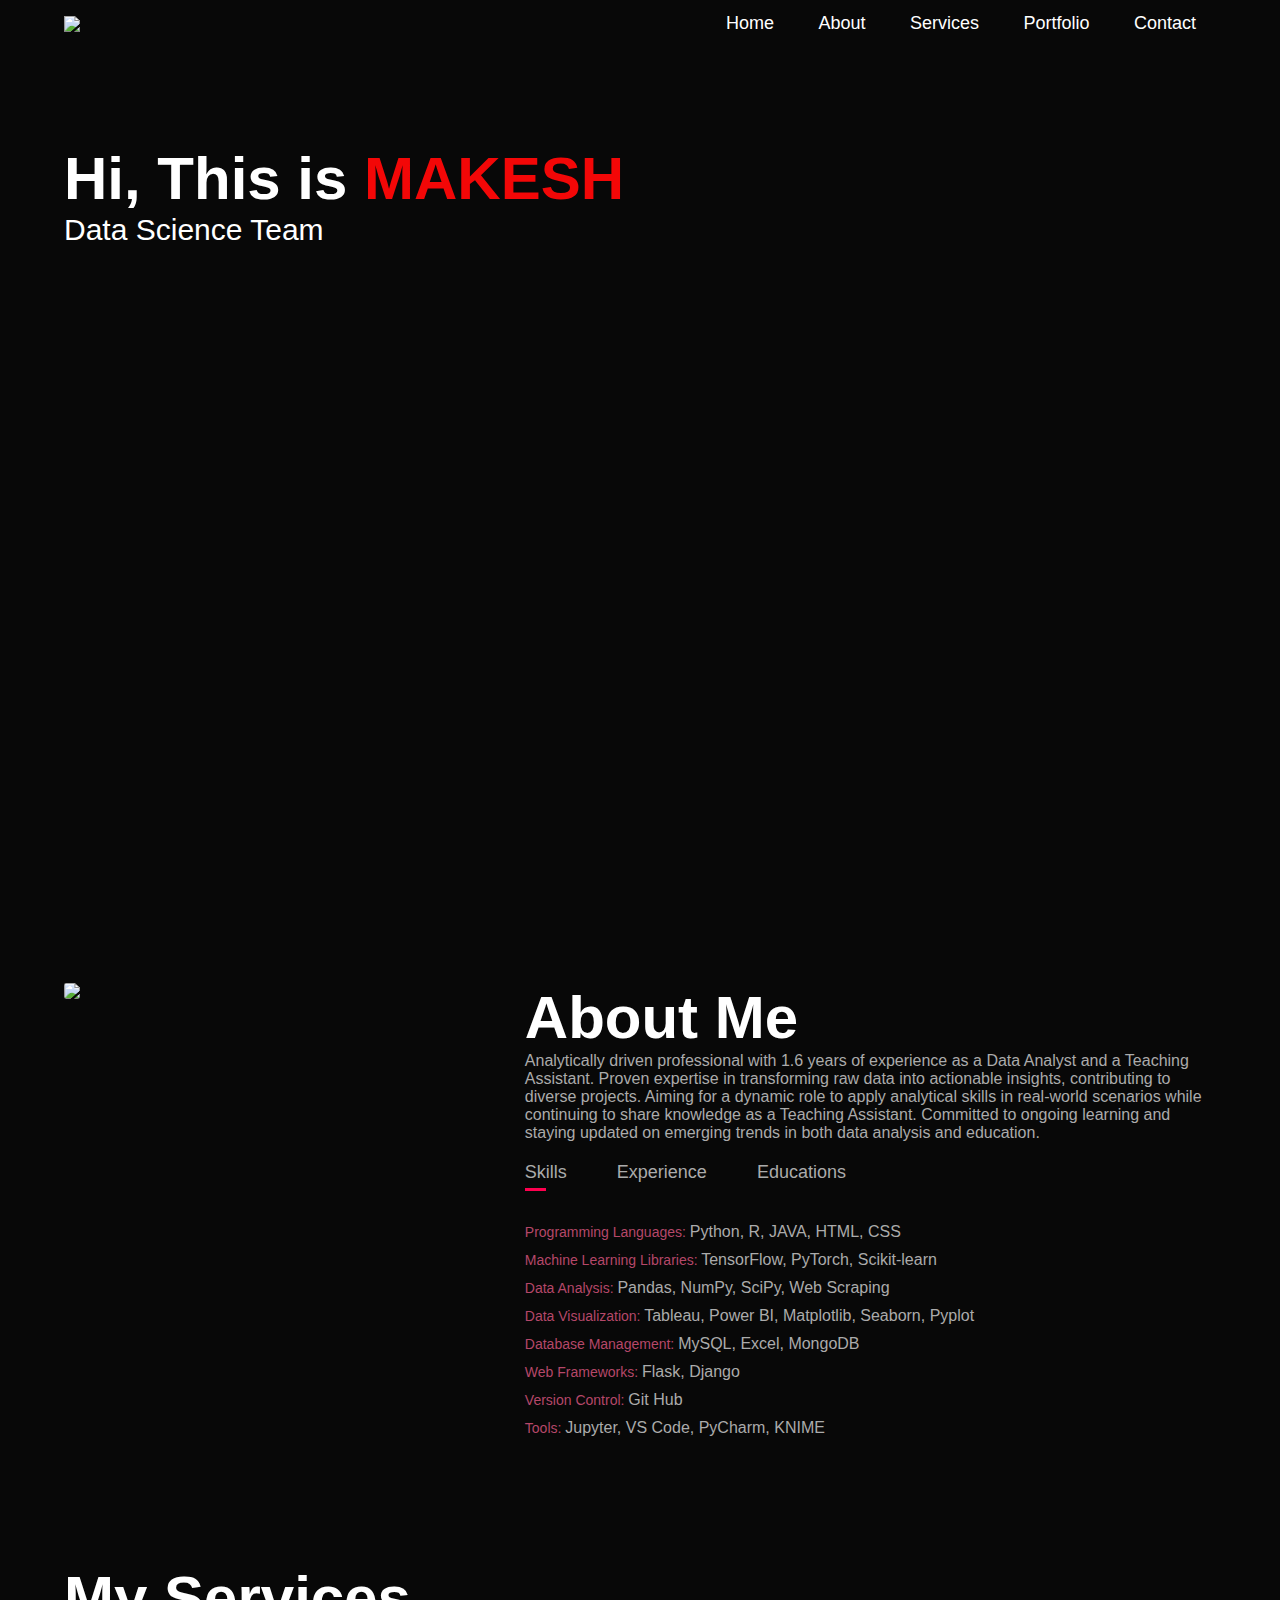
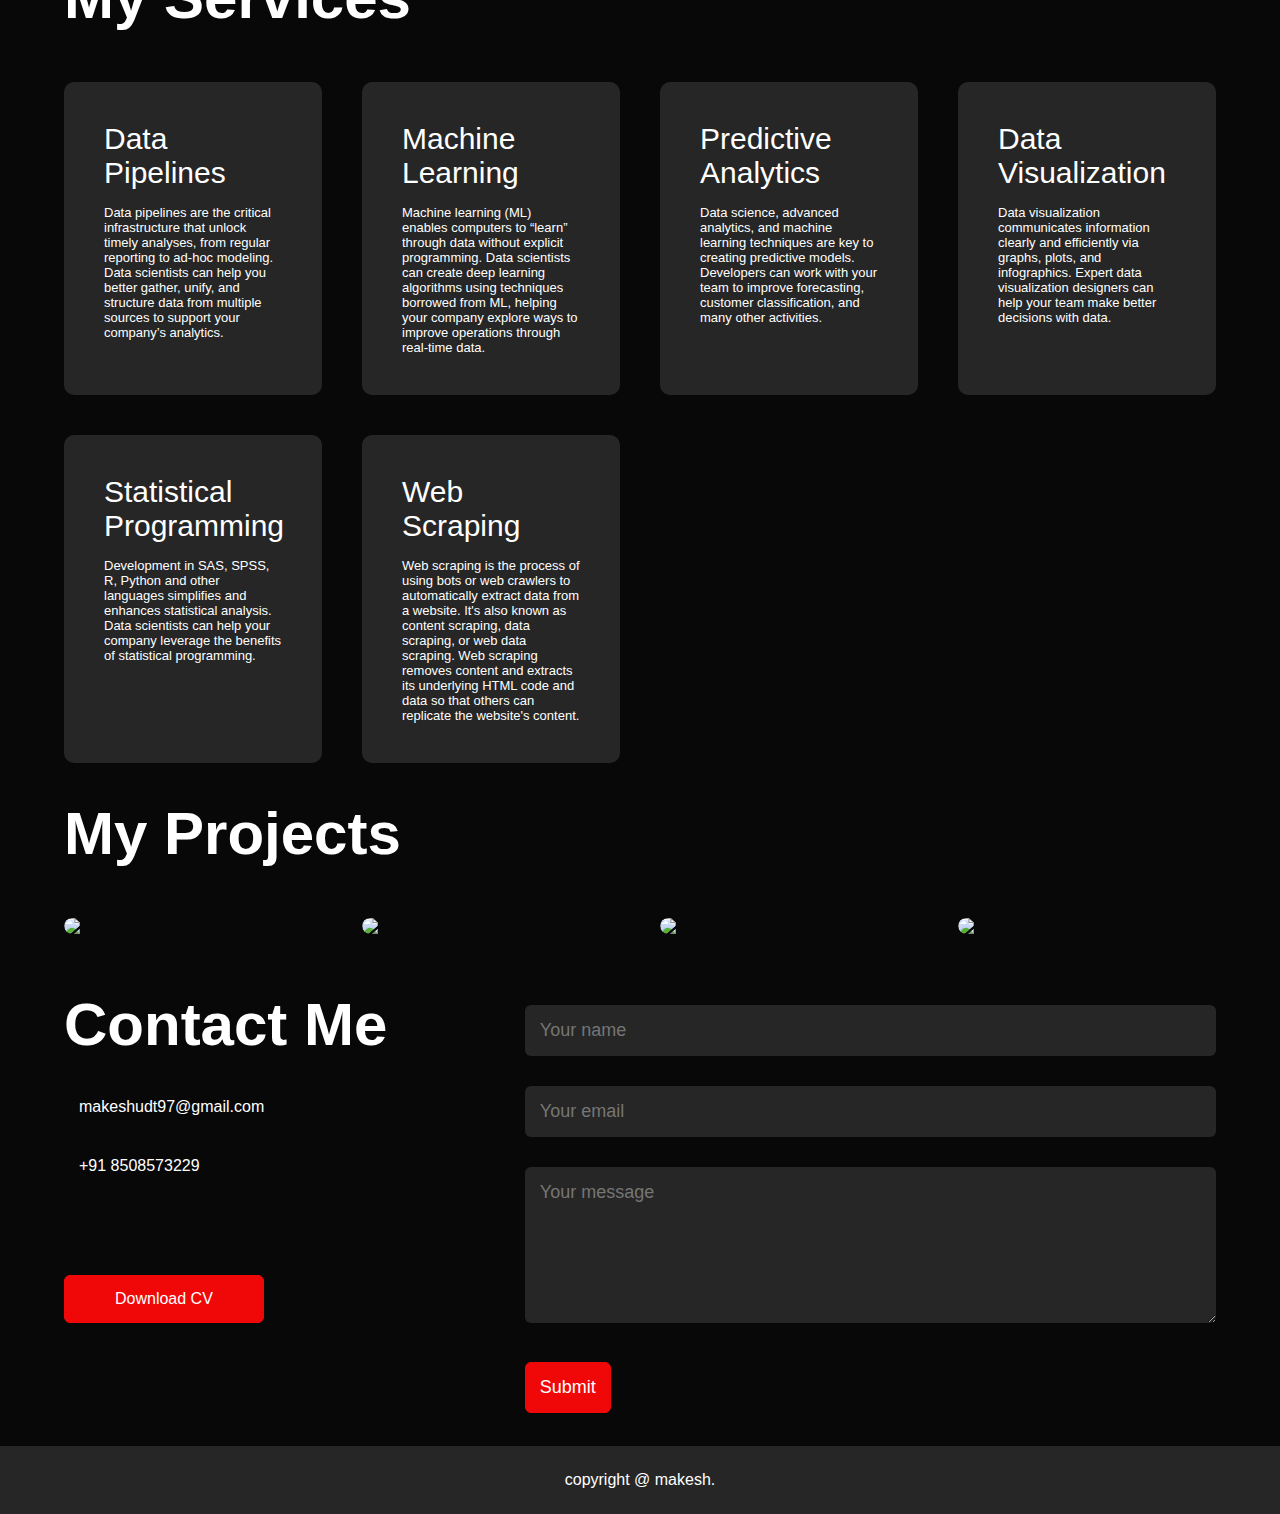
==== commit 9ae65691: "Update index.html" ====
--- a/index.html
+++ b/index.html
@@ -23,8 +23,9 @@
             <i class="fa-solid fa-bars" onclick="openmenu()"></i>
         </nav>
         <div class="header-text">
-            <p>TA - Data Science Team</p>
             <h1>Hi, This is <span>MAKESH</span><br></h1>
+            <p>Data Science Team</p>
+            
         </div>
     </div>
 </div>
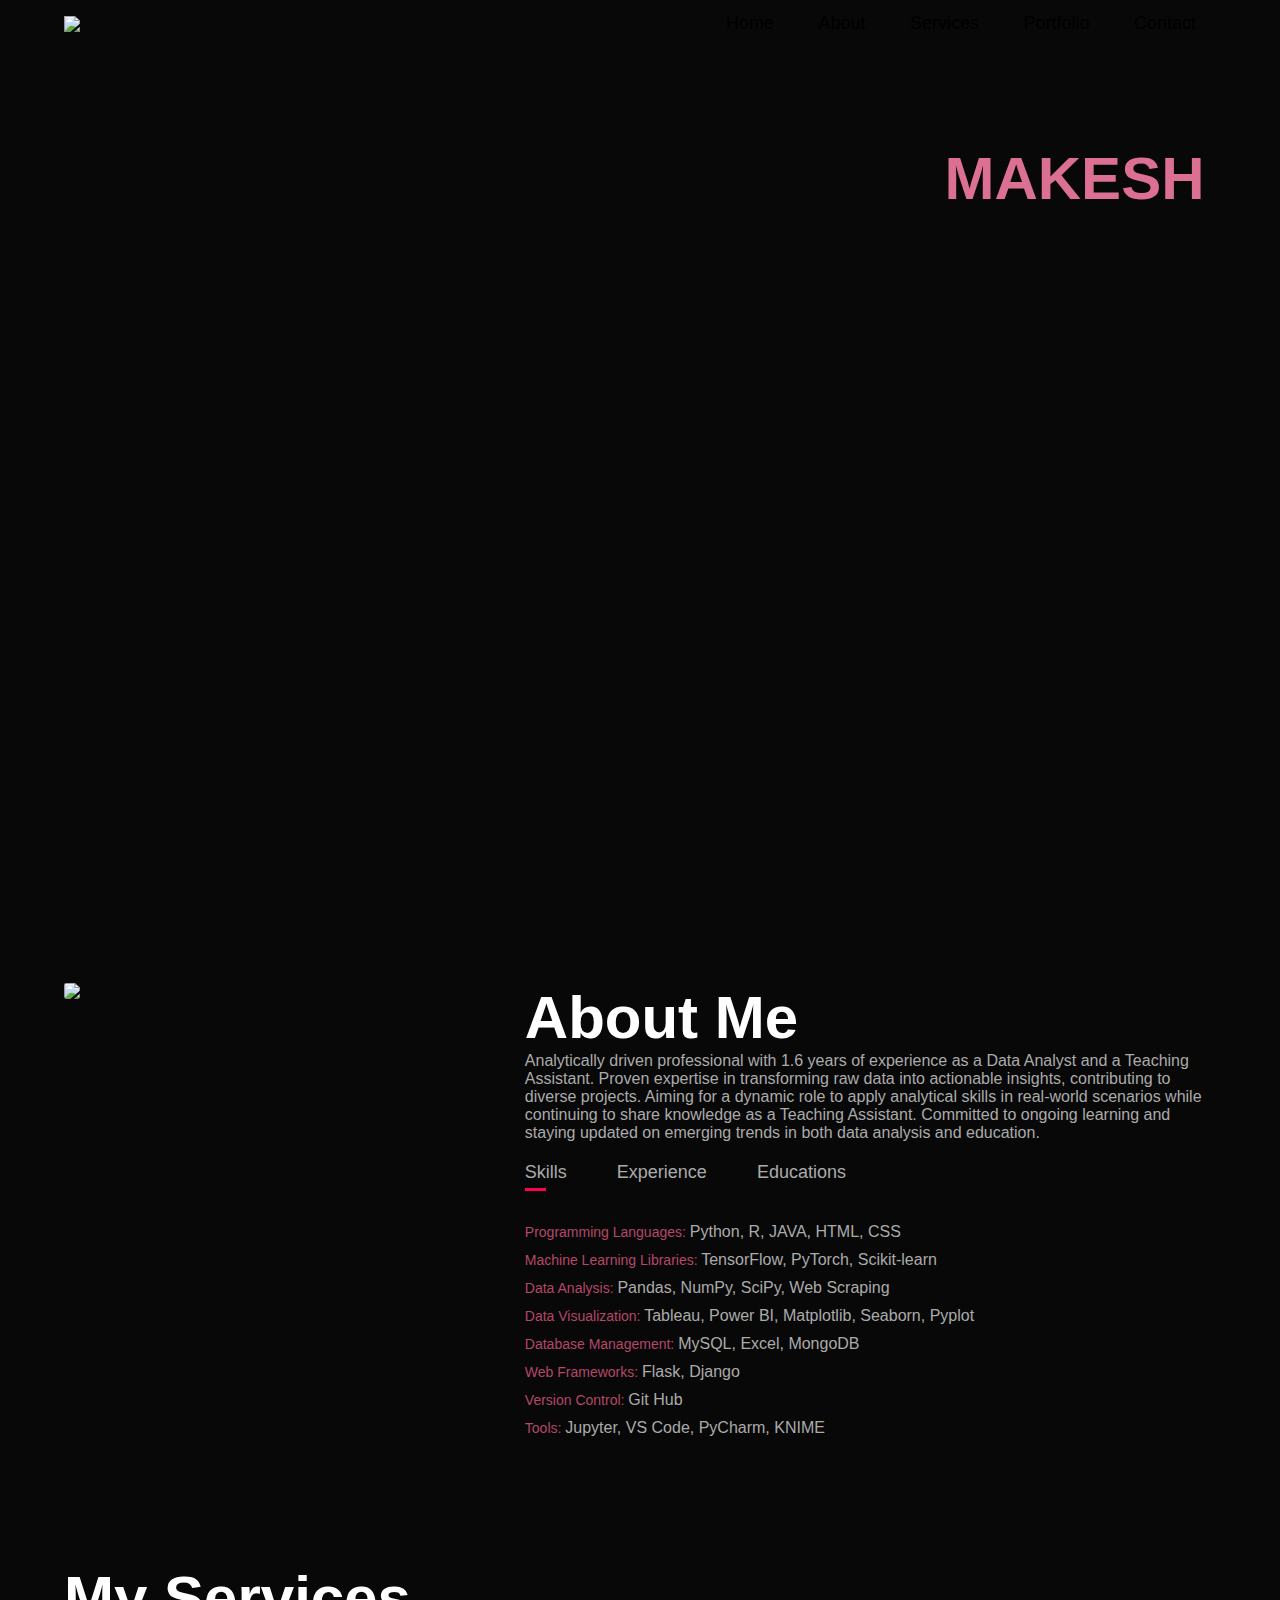
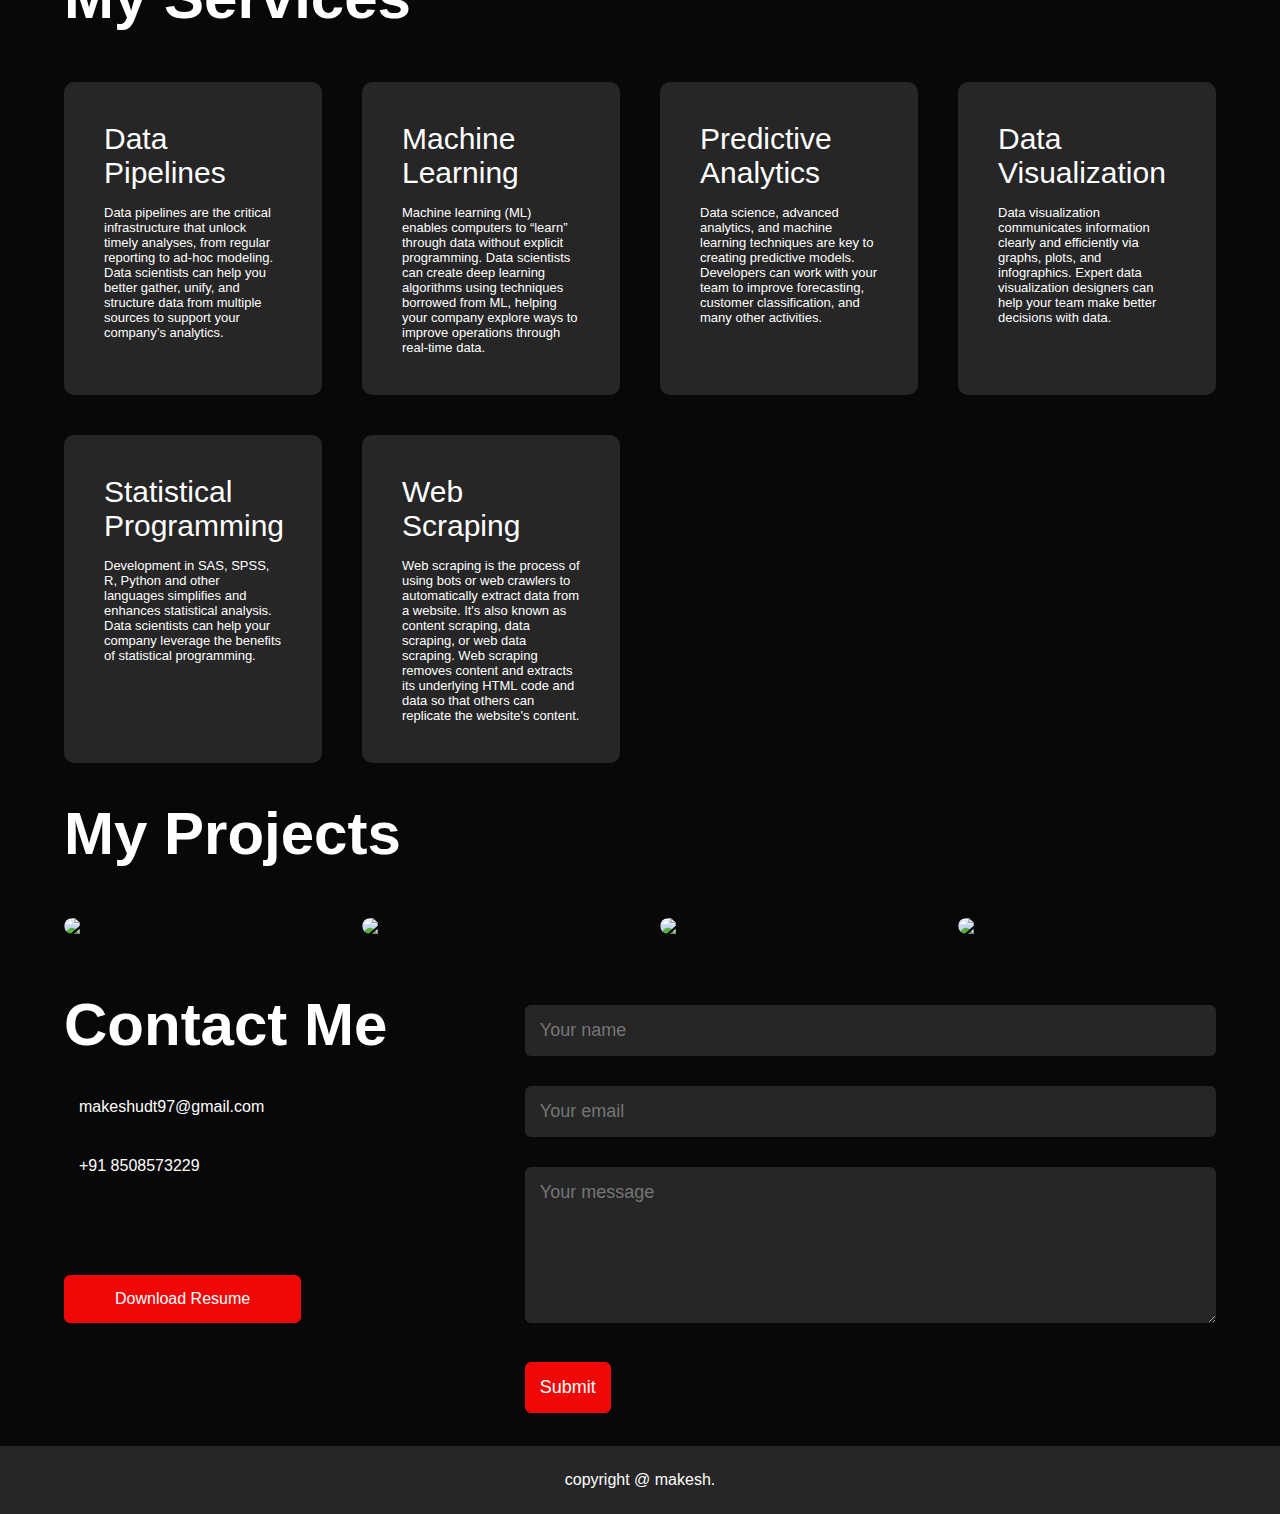
==== commit 9650f8b4: "Update index.html" ====
--- a/index.html
+++ b/index.html
@@ -198,7 +198,7 @@
                     <a href="https://www.coursera.org/user/65bf0c0decd955399828dcc49bdd171f"><i class="fa-brands fa-discourse"></i></a>
 
                 </div>
-                <a href="Makesh_K_Resume.pdf" download class="btn btn2">Download CV</a>
+                <a href="Makesh_Resume_Update.pdf" download class="btn btn2">Download Resume</a>
             </div>
             <div class="contact-right">
                 <form name="submit-to-google-sheet">
--- a/style.css
+++ b/style.css
@@ -14,7 +14,7 @@
 #header{
     width: 100%;
     height: 100vh;
-    background-image: url(bk1.jpg);
+    background-image: url(bgimg.png);
     background-size: cover;
     background-position: center;
 }
@@ -29,7 +29,7 @@
 }
 .logo{
     width: 120px;
-
+    
 }
 nav ul li{
     display: inline-block;
@@ -37,7 +37,7 @@
     margin: 10px 20px;
 }
 nav ul li a{
-    color: #fff;
+    color: black;
     text-decoration: none;
     transition: .3s all ease;
     font-size: 18px;
@@ -61,13 +61,16 @@
 .header-text{
     margin-top: 100px;
     font-size: 30px;
+    text-align: right;
+    color: #080808;
+    padding-right: 1%;
 }
 .header-text h1{
     font-size: 60px;
     margin-top: 20px;
 }
 .header-text h1 span{
-    color: #f30707;
+    color: palevioletred;
 }
 /* --------------about---------- */
 
@@ -338,24 +341,32 @@
 }
 /* ----------css for smalll screen--------- */
 
-@media only screen and (max-width:600px){
+@media only screen and (max-width:640px){
     #header{
-        background-image: url(bk1.jpg);
+        
+        background-image: url(bgimg.png);
+    }
+    .logo{
+        padding-top: 10%;
+        width: 90px;
     }
     .header-text{
-        margin-top: 75%;
+        margin-top: 20%;
         font-size: 16px;
+        
     }
     .header-text h1{
         font-size: 30px;
 
     }
     nav .fa-solid{
+        padding-top: 8%;
         display: block;
         font-size: 25px;
+        color: #080808;
     }
     nav ul{
-        background: #f00808;
+        background: #e68383;
         position: fixed;
         top: 0;
         right: -200px;
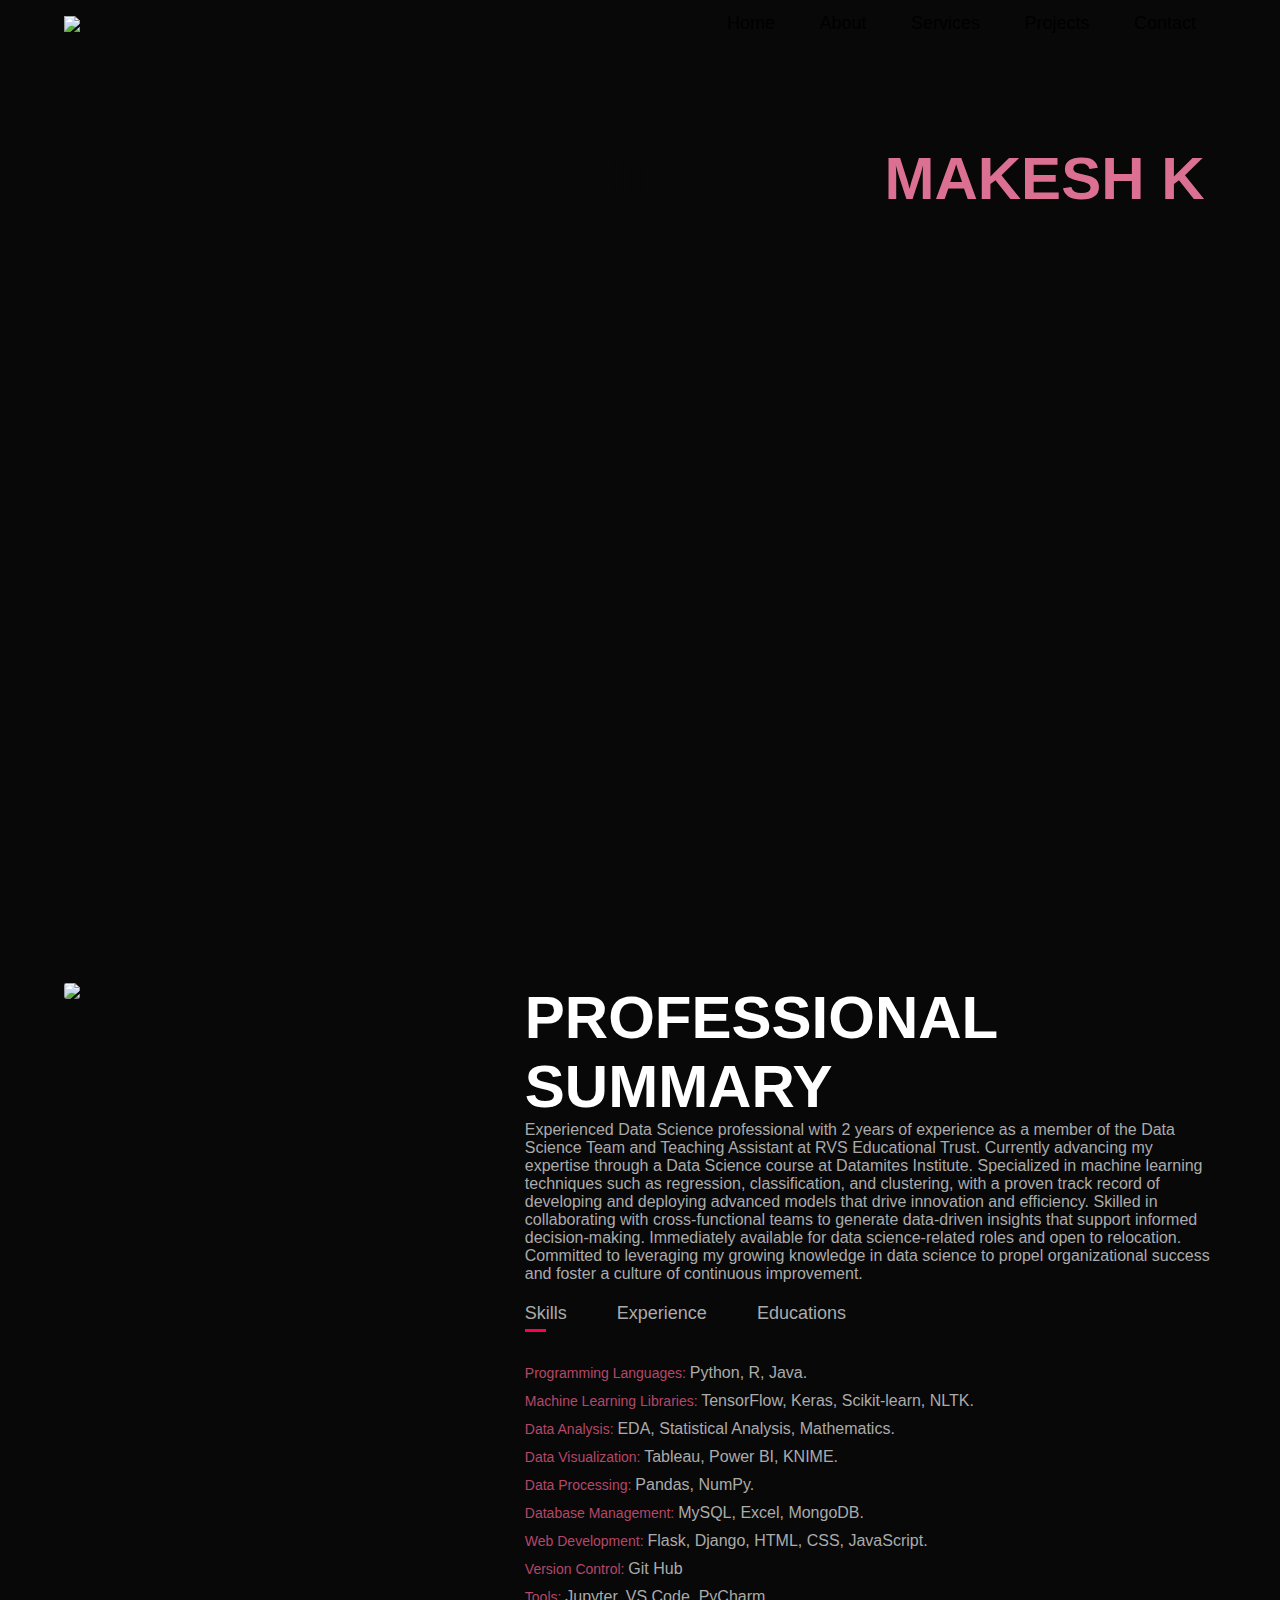
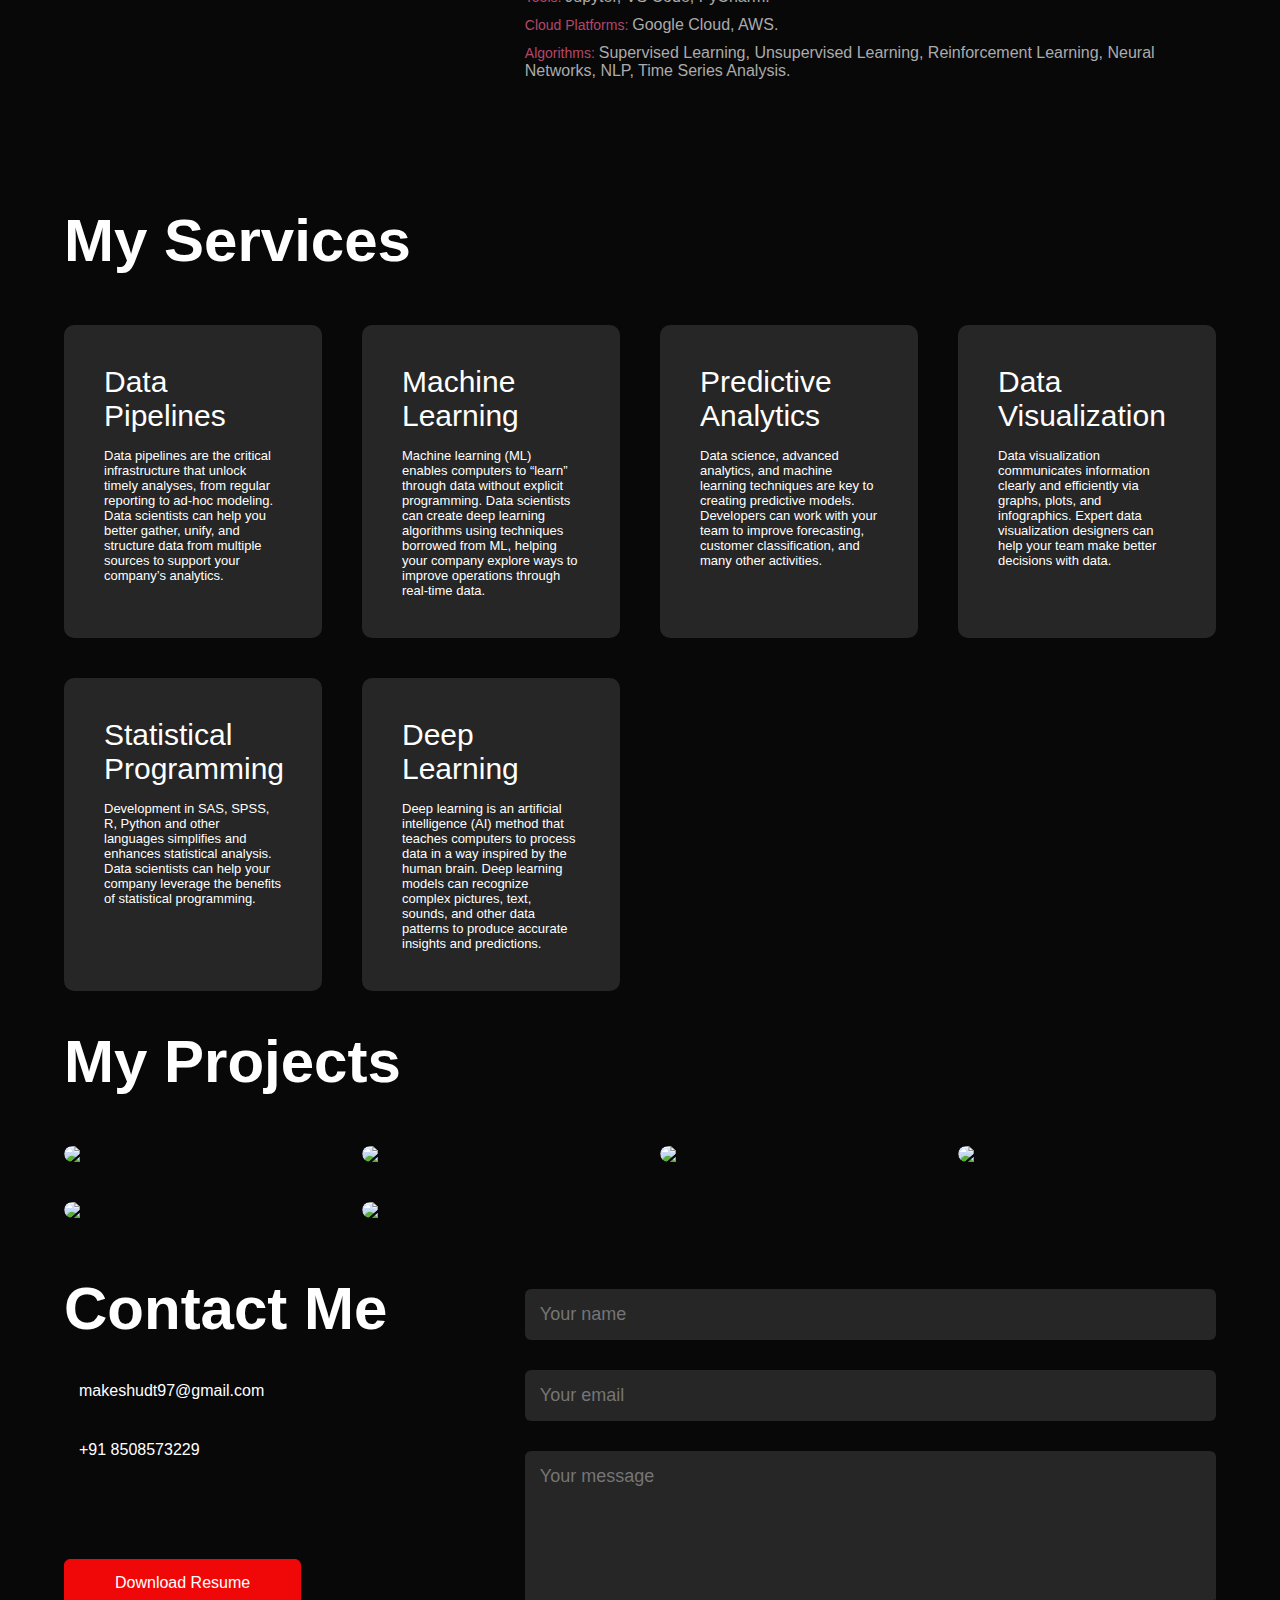
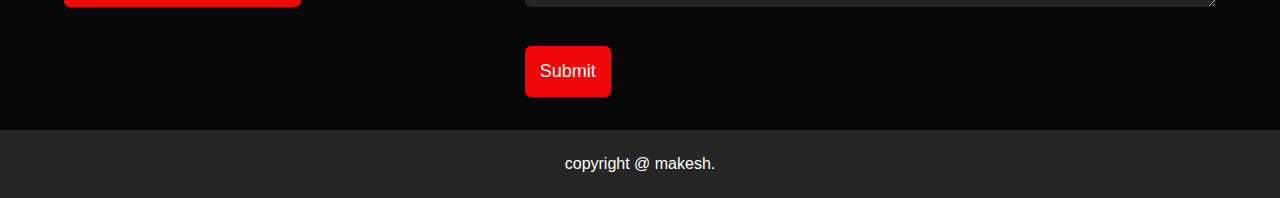
==== commit a444b90a: "Add files via upload" ====
--- a/index.html
+++ b/index.html
@@ -16,15 +16,15 @@
                 <li><a href="#header">Home</a></li>
                 <li><a href="#about">About</a></li>
                 <li><a href="#services">Services</a></li>
-                <li><a href="#portfolio">Portfolio</a></li>
+                <li><a href="#portfolio">Projects</a></li>
                 <li><a href="#contact">Contact</a></li>
                 <i class="fa-solid fa-circle-xmark" onclick="closemenu()"></i>
             </ul>
             <i class="fa-solid fa-bars" onclick="openmenu()"></i>
         </nav>
         <div class="header-text">
-            <h1>Hi, This is <span>MAKESH</span><br></h1>
-            <p>Data Science Team</p>
+            <h1>Hi, This is <span>MAKESH K</span><br></h1>
+            <p>TA - Data Science Team</p>
             
         </div>
     </div>
@@ -37,11 +37,14 @@
                 <img src="IMG_0363.JPG">
             </div>
             <div class="about-col-2">
-                <h1 class="sub-title">About Me</h1>
-                <p>Analytically driven professional with 1.6 years of experience as a Data Analyst and a Teaching Assistant. 
-                    Proven expertise in transforming raw data into actionable insights, contributing to diverse projects. 
-                    Aiming for a dynamic role to apply analytical skills in real-world scenarios while continuing to share knowledge as a Teaching Assistant. 
-                    Committed to ongoing learning and staying updated on emerging trends in both data analysis and education.</p>
+                <h1 class="sub-title">PROFESSIONAL SUMMARY</h1>
+                <p>Experienced Data Science professional with 2 years of experience as a member of the Data Science Team and Teaching
+                    Assistant at RVS Educational Trust. Currently advancing my expertise through a Data Science course at Datamites
+                    Institute. Specialized in machine learning techniques such as regression, classification, and clustering, with a proven
+                    track record of developing and deploying advanced models that drive innovation and efficiency. Skilled in collaborating
+                    with cross-functional teams to generate data-driven insights that support informed decision-making. Immediately
+                    available for data science-related roles and open to relocation. Committed to leveraging my growing knowledge in
+                    data science to propel organizational success and foster a culture of continuous improvement.</p>
 
                       <div class="tab-titles">
                         <p class="tab-links active-link" onclick="opentab('skills')">Skills</p>
@@ -50,33 +53,38 @@
                       </div>
                       <div class="tab-contents active-tab" id="skills">
                         <ul>
-                            <li><span>Programming Languages: </span>Python, R, JAVA, HTML, CSS</li>
-                            <li><span>Machine Learning Libraries: </span>TensorFlow, PyTorch, Scikit-learn</li>
-                            <li><span>Data Analysis: </span>Pandas, NumPy, SciPy, Web Scraping</li>
-                            <li><span>Data Visualization: </span>Tableau, Power BI, Matplotlib, Seaborn, Pyplot</li>
-                            <li><span>Database Management: </span>MySQL, Excel, MongoDB</li>
-                            <li><span>Web Frameworks: </span>Flask, Django</li>
+                            <li><span>Programming Languages: </span>Python, R, Java.</li>
+                            <li><span>Machine Learning Libraries: </span>TensorFlow, Keras, Scikit-learn, NLTK.</li>
+                            <li><span>Data Analysis: </span>EDA, Statistical Analysis, Mathematics.</li>
+                            <li><span>Data Visualization: </span>Tableau, Power BI, KNIME.</li>
+                            <li><span>Data Processing: </span>Pandas, NumPy.</li>
+                            <li><span>Database Management: </span>MySQL, Excel, MongoDB.</li>
+                            <li><span>Web Development: </span>Flask, Django, HTML, CSS, JavaScript.</li>
                             <li><span>Version Control: </span>Git Hub</li>
-                            <li><span>Tools: </span>Jupyter, VS Code, PyCharm, KNIME</li>
+                            <li><span>Tools: </span>Jupyter, VS Code, PyCharm.</li>
+                            <li><span>Cloud Platforms: </span>Google Cloud, AWS.</li>
+                            <li><span>Algorithms: </span>Supervised Learning, Unsupervised Learning, Reinforcement Learning, Neural Networks, NLP,
+                                Time Series Analysis.</li>
                         </ul>
                       </div>
                       <div class="tab-contents" id="experience">
                         <ul>
-                            <li><span>Nov 2021 - Jun 2023 </span>TA - Data Science Team, RVS Infotech</li>
-                            <li>Develop machine learning models using regression, classification, clustering, and many algorithms to optimize business operations</li>
-                            <li>Develop and deploy production-ready models.</li>
-                            <li>Collaborate with cross-functional teams, including engineering, product, and business, to drive data-driven decisions and insights.</li>
+                            <li><span>Nov 2021 - Jun 2023 </span>TA - Data Science Team, RVS Educational Trust</li>
+                            <li>Data preprocessing involves cleaning and understanding data to prepare it for analysis and modeling</li>
+                            <li>Developed advanced ML techniques including Regression, Classification, Time Series Analysis, ANN, CNN, and
+                                Clustering algorithms.</li>
+                            <li>Model Development and Deployment.</li>
+                            <li>Cross-Functional Collaboration.</li>
+                            <li>Data-Driven Decision-Making.</li>
                             
                         </ul>
                       </div>
                       <div class="tab-contents" id="education">
                         
                         <ul>
-                            <li><span>2019 - 2021 </span>M.Sc[CS] specialization in Data Science, RVS College of Arts and Science,</li>
-                            <li><span>2016 - 2019 </span>Bachelor of Science in Information Technology, Kamalam College of Arts and Science</li>
-                            <li><span>2014 - 2016 </span>Diploma in Electrical and Electronics Engineering, Rudhraveni Muthuswamy Polytechnic College</li>
-                            <li><span>2013 - 2014 </span>12th Standard, Government Boys Higher Secondary School</li>
-                            <li><span>2011 - 2012 </span>10th Standard, GKN Higher Secondary School</li>
+                            <li><span>2019 - 2021 </span>M.Sc[CS] specialization in Data Science, RVS College of Arts and Science at Sulur.</li>
+                            <li><span>2016 - 2019 </span>Bachelor of Science in Information Technology, Kamalam College of Arts and Science at Udumalpet.</li>
+                            <li><span>2014 - 2016 </span>Diploma in Electrical and Electronics Engineering, Rudhraveni Muthuswamy Polytechnic College at Udumalpet.</li>
                             
                         </ul>
                       </div>
@@ -128,9 +136,8 @@
             </div>
             <div>
                 
-                <h2>Web Scraping</h2>
-                <p>Web scraping is the process of using bots or web crawlers to automatically extract data from a website. 
-                    It's also known as content scraping, data scraping, or web data scraping. Web scraping removes content and extracts its underlying HTML code and data so that others can replicate the website's content.</p>
+                <h2>Deep Learning</h2>
+                <p>Deep learning is an artificial intelligence (AI) method that teaches computers to process data in a way inspired by the human brain. Deep learning models can recognize complex pictures, text, sounds, and other data patterns to produce accurate insights and predictions.</p>
                 
             </div>
         </div>
@@ -145,37 +152,48 @@
             <div class="work">
                 <img src="work_11.jpg">
                 <div class="layer">
-                    <h3>Boiler Blow Down</h3>
-                    <p>Boiler blowdown is water intentionally wasted from a boiler to avoid concentration of impurities during continuing 
-                        evaporation of steam. The water is blown out of the boiler with some force by steam pressure within the boiler</p>
-                    <a href="https://github.com/makesh84/Boiler_blow_down.git"><i class="fa-solid fa-link"></i></a>
-                </div>
-            </div>
-            <div class="work">
-                <img src="house.jpg">
-                <div class="layer">
-                    <h3>Boston House Price Prediction</h3>
-                    <p>Developed a machine learning model to Boston house price prediction using historical data. Implemented linear regression and 
-                        evaluated model performance using relevant metrics. Deployed the model as a web application using Flask.</p>
-                    <a href="https://github.com/makesh84/Boston_House_Price.git"><i class="fa-solid fa-link"></i></a>
-                </div>
-            </div>
-            <div class="work">
-                <img src="work_33.jpg">
-                <div class="layer">
-                    <h3>Wine Quality Prediction</h3>
-                    <p>Developed a machine learning model to wine quality prediction using historical data. Implemented Random Forest Classifier and 
-                        evaluated model performance using relevant metrics. Deployed the model as a web application using Flask.</p>
-                    <a href="https://github.com/makesh84/wine-quality.git"><i class="fa-solid fa-link"></i></a>
-                </div>
-            </div>
-            <div class="work">
-                <img src="work_44.png">
-                <div class="layer">
-                    <h3>Credit Card Fraud Detection</h3>
-                    <p>Developed and deployed an advanced Credit Card Fraud Detection System, leveraging machine learning models to 
-                        fortify the company's defenses against fraudulent transactions, thereby mitigating financial risks.</p>
-                    <a href="https://github.com/makesh84/Credit-Card-Fraud-Detection.git"><i class="fa-solid fa-link"></i></a>
+                    <h3>Boiler Blow Down (01/2022 - 04/2022)</h3>
+                   
+                    <a href="confidential.jpg"><i class="fa-solid fa-link"></i></a>
+                </div>
+            </div>
+            <div class="work">
+                <img src="nutri.png">
+                <div class="layer">
+                    <h3>Nutrition Recommendation System (12/2022 - 05/2023)</h3>
+                    
+                    <a href="confidential.jpg"><i class="fa-solid fa-link"></i></a>
+                </div>
+            </div>
+            <div class="work">
+                <img src="hotel.png">
+                <div class="layer">
+                    <h3>Hotel Review Sentiment Analysis using NLP</h3>
+            
+                    <a href="https://github.com/makesh84/Hotel-Review-Sentiment-Analysis-using-NLP"><i class="fa-solid fa-link"></i></a>
+                </div>
+            </div>
+            <div class="work">
+                <img src="air.jpg">
+                <div class="layer">
+                    <h3>Air Passengers Time Series Analysis</h3>
+                    
+                    <a href="https://github.com/makesh84/Air-Passengers-Time-Series-Analysis"><i class="fa-solid fa-link"></i></a>
+                </div>
+            </div>
+            <div class="work">
+                <img src="brest.jpeg">
+                <div class="layer">
+                    <h3>Breast Cancer Classification Using ANN</h3>
+                    <a href="https://github.com/makesh84/Breast-Cancer-Classification-Using-ANN"><i class="fa-solid fa-link"></i></a>
+                </div>
+            </div>
+            <div class="work">
+                <img src="c10.png">
+                <div class="layer">
+                    <h3>CIFAR-10 Image Classification using CNN</h3>
+            
+                    <a href="https://github.com/makesh84/CIFAR-10-Image-Classification-using-CNN"><i class="fa-solid fa-link"></i></a>
                 </div>
             </div>
         </div>
@@ -198,7 +216,7 @@
                     <a href="https://www.coursera.org/user/65bf0c0decd955399828dcc49bdd171f"><i class="fa-brands fa-discourse"></i></a>
 
                 </div>
-                <a href="Makesh_Resume_Update.pdf" download class="btn btn2">Download Resume</a>
+                <a href="makesh_update_cv.pdf" download class="btn btn2">Download Resume</a>
             </div>
             <div class="contact-right">
                 <form name="submit-to-google-sheet">
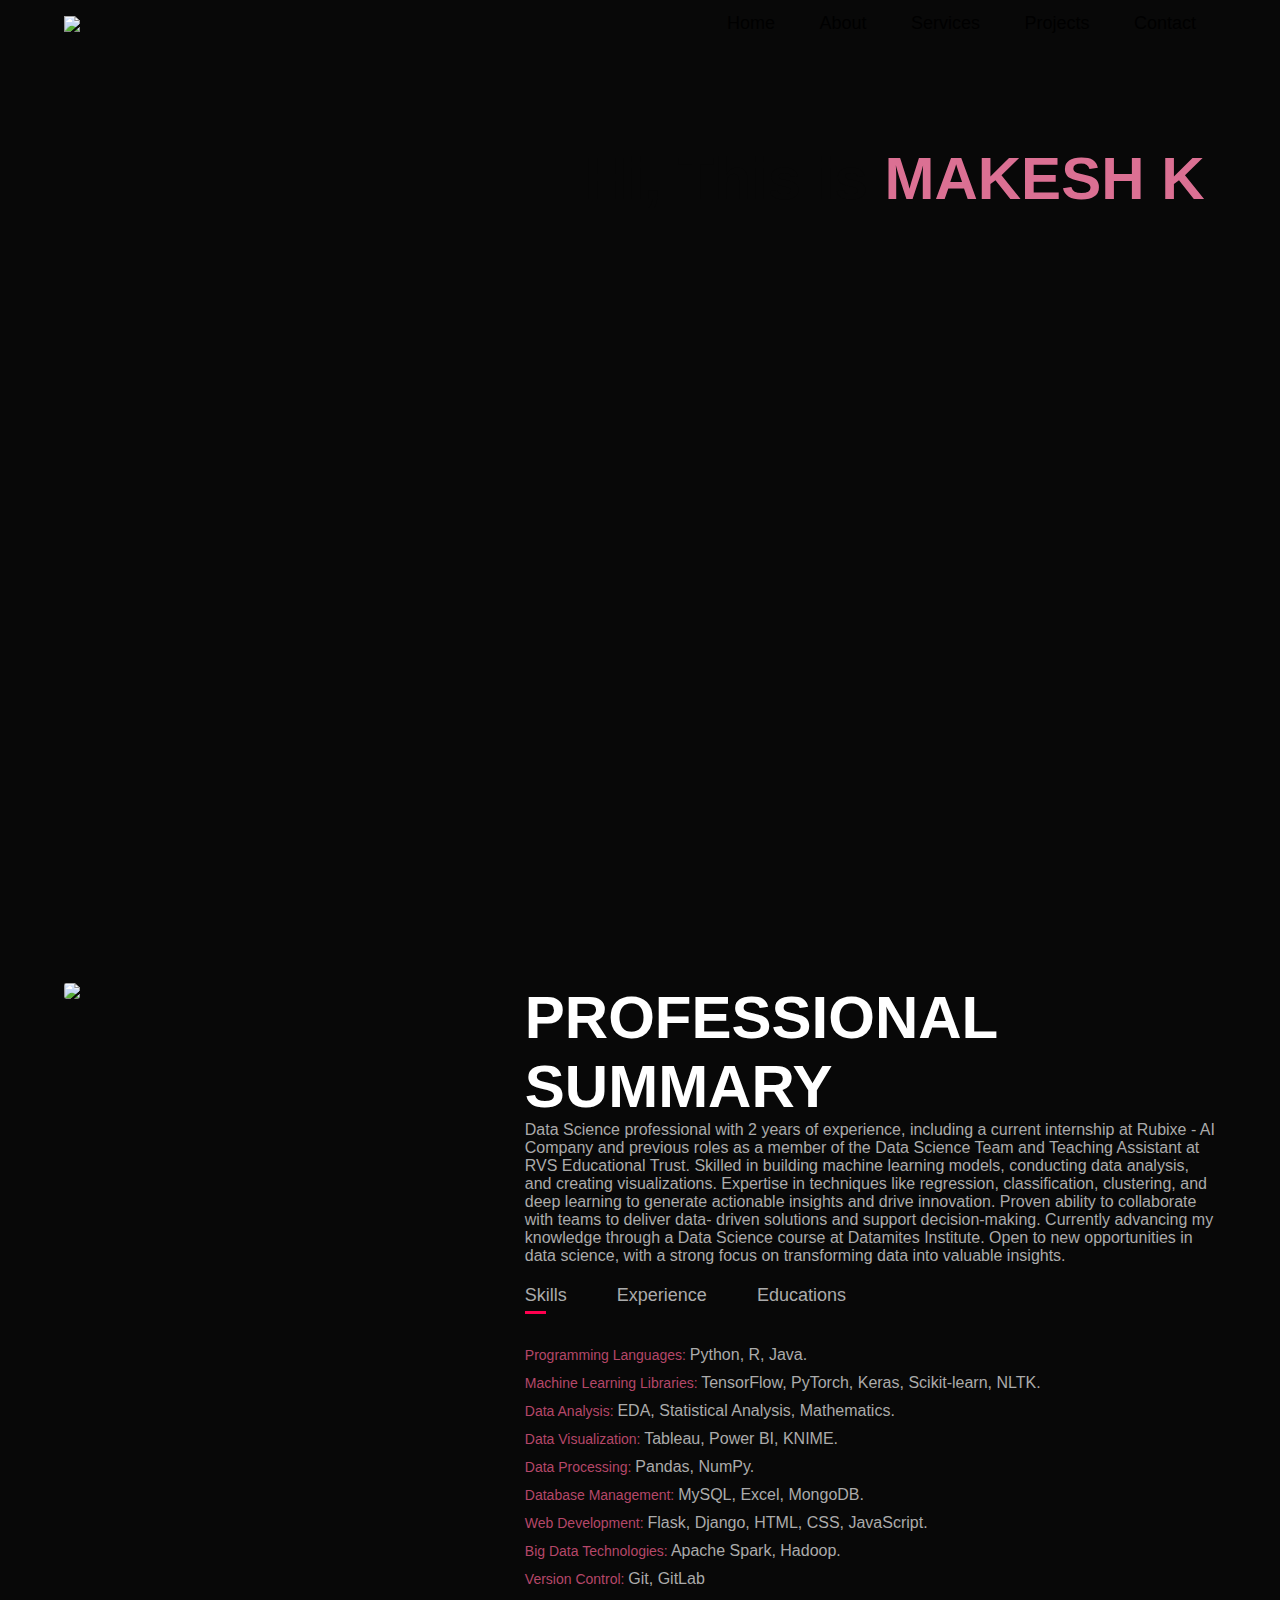
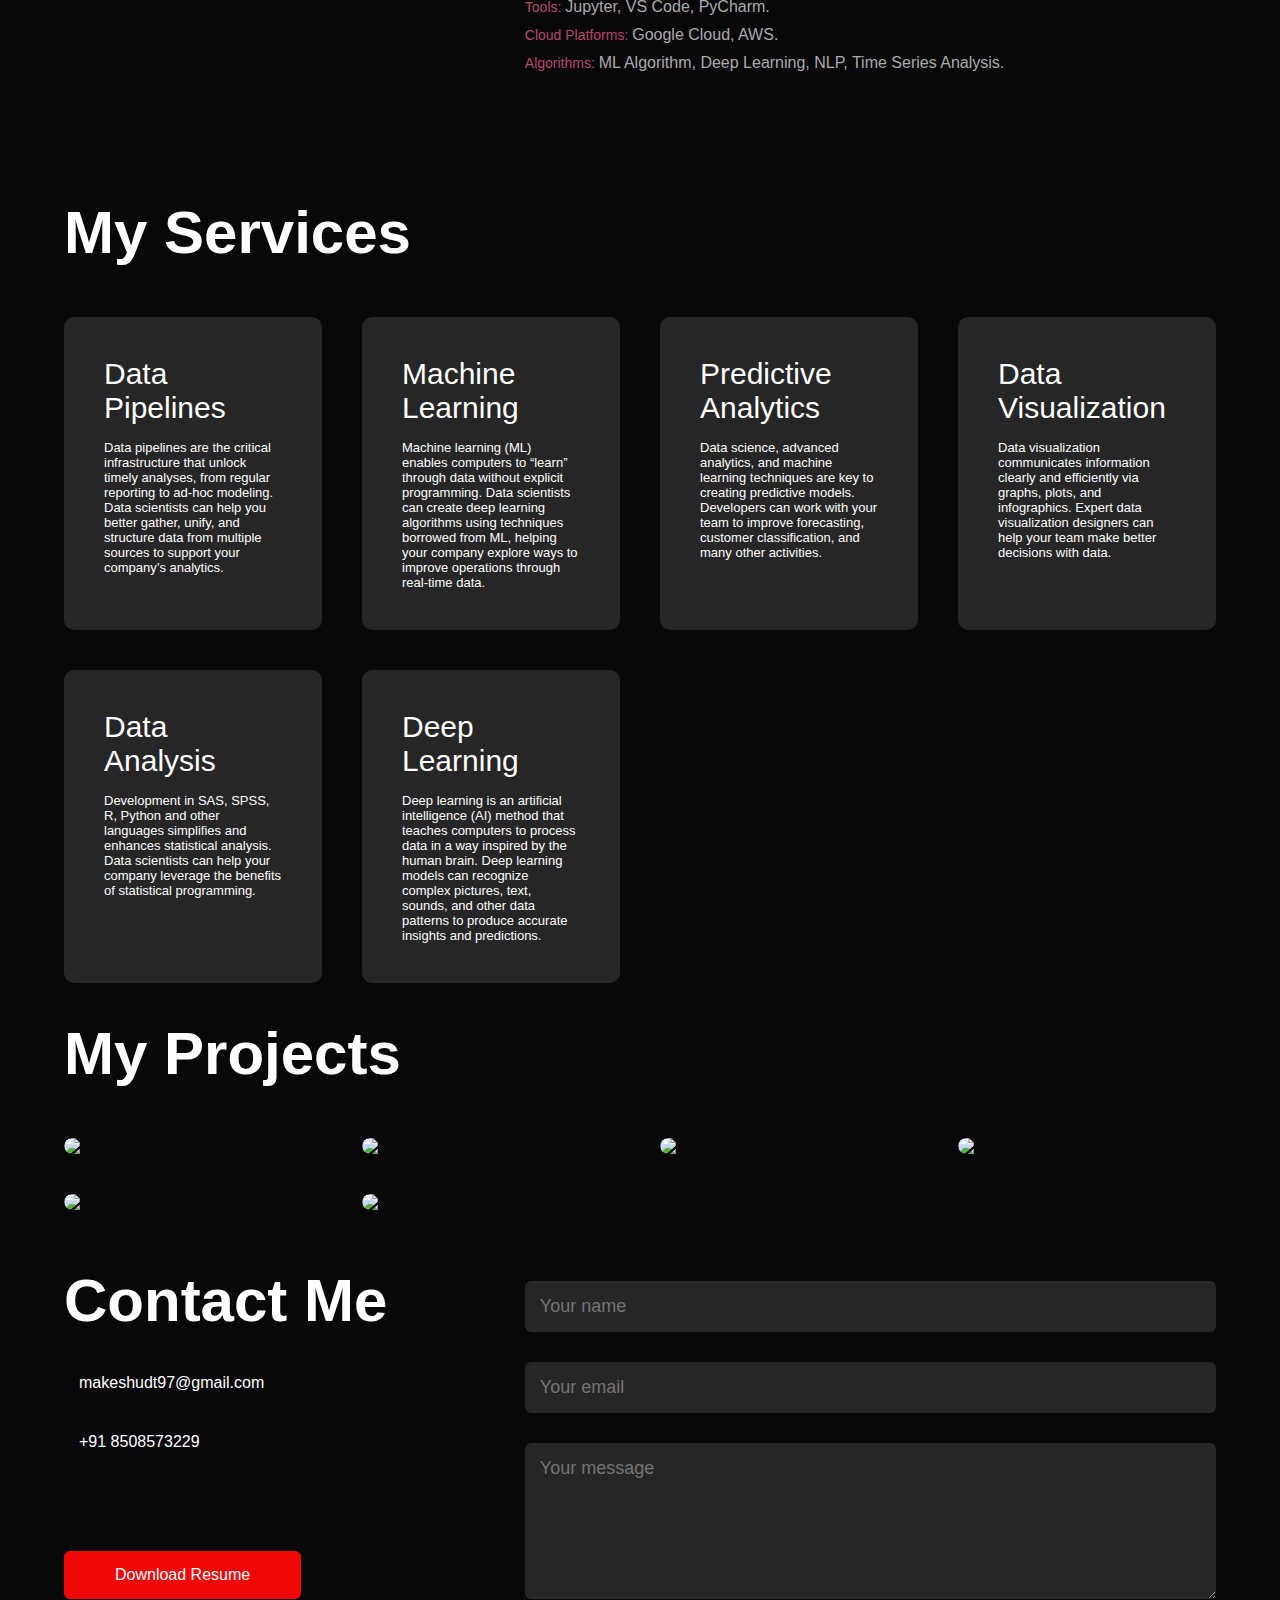
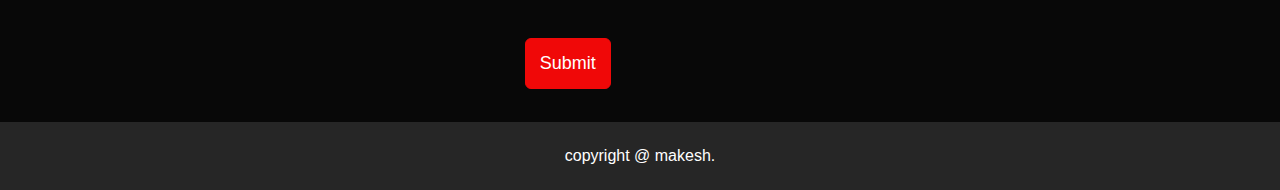
==== commit c842be90: "Update index.html" ====
--- a/index.html
+++ b/index.html
@@ -24,7 +24,7 @@
         </nav>
         <div class="header-text">
             <h1>Hi, This is <span>MAKESH K</span><br></h1>
-            <p>TA - Data Science Team</p>
+            <p>Data Scientist Intern in Rubixe - AI Company</p>
             
         </div>
     </div>
@@ -38,13 +38,12 @@
             </div>
             <div class="about-col-2">
                 <h1 class="sub-title">PROFESSIONAL SUMMARY</h1>
-                <p>Experienced Data Science professional with 2 years of experience as a member of the Data Science Team and Teaching
-                    Assistant at RVS Educational Trust. Currently advancing my expertise through a Data Science course at Datamites
-                    Institute. Specialized in machine learning techniques such as regression, classification, and clustering, with a proven
-                    track record of developing and deploying advanced models that drive innovation and efficiency. Skilled in collaborating
-                    with cross-functional teams to generate data-driven insights that support informed decision-making. Immediately
-                    available for data science-related roles and open to relocation. Committed to leveraging my growing knowledge in
-                    data science to propel organizational success and foster a culture of continuous improvement.</p>
+                <p>Data Science professional with 2 years of experience, including a current internship at Rubixe - AI Company and previous roles
+                as a member of the Data Science Team and Teaching Assistant at RVS Educational Trust. Skilled in building machine learning
+                models, conducting data analysis, and creating visualizations. Expertise in techniques like regression, classification, clustering,
+                and deep learning to generate actionable insights and drive innovation. Proven ability to collaborate with teams to deliver data-
+                driven solutions and support decision-making. Currently advancing my knowledge through a Data Science course at Datamites
+                Institute. Open to new opportunities in data science, with a strong focus on transforming data into valuable insights.</p>
 
                       <div class="tab-titles">
                         <p class="tab-links active-link" onclick="opentab('skills')">Skills</p>
@@ -54,20 +53,27 @@
                       <div class="tab-contents active-tab" id="skills">
                         <ul>
                             <li><span>Programming Languages: </span>Python, R, Java.</li>
-                            <li><span>Machine Learning Libraries: </span>TensorFlow, Keras, Scikit-learn, NLTK.</li>
+                            <li><span>Machine Learning Libraries: </span>TensorFlow, PyTorch, Keras, Scikit-learn, NLTK.</li>
                             <li><span>Data Analysis: </span>EDA, Statistical Analysis, Mathematics.</li>
                             <li><span>Data Visualization: </span>Tableau, Power BI, KNIME.</li>
                             <li><span>Data Processing: </span>Pandas, NumPy.</li>
                             <li><span>Database Management: </span>MySQL, Excel, MongoDB.</li>
                             <li><span>Web Development: </span>Flask, Django, HTML, CSS, JavaScript.</li>
-                            <li><span>Version Control: </span>Git Hub</li>
+                            <li><span>Big Data Technologies: </span>Apache Spark, Hadoop.</li>
+                            <li><span>Version Control: </span>Git, GitLab</li>
                             <li><span>Tools: </span>Jupyter, VS Code, PyCharm.</li>
                             <li><span>Cloud Platforms: </span>Google Cloud, AWS.</li>
-                            <li><span>Algorithms: </span>Supervised Learning, Unsupervised Learning, Reinforcement Learning, Neural Networks, NLP,
-                                Time Series Analysis.</li>
+                            <li><span>Algorithms: </span>ML Algorithm, Deep Learning, NLP, Time Series Analysis.</li>
                         </ul>
                       </div>
                       <div class="tab-contents" id="experience">
+                          <ul>
+                            <li><span>Jan 2025 - Present </span>Data Scientist Intern, Rubixe - AI Company</li>
+                            <li>Collaborated on machine learning and predictive modeling projects using Python, scikit-learn, and Tableau, achieving improved forecasting accuracy.</li>
+                            <li>Perform data preprocessing, including cleaning, feature engineering, and normalization.</li>
+                            <li>Develop and evaluate models using Python (pandas, NumPy, scikit-learn) and tools like Tableau for visualization.</li>
+                            
+                        </ul>
                         <ul>
                             <li><span>Nov 2021 - Jun 2023 </span>TA - Data Science Team, RVS Educational Trust</li>
                             <li>Data preprocessing involves cleaning and understanding data to prepare it for analysis and modeling</li>
@@ -78,6 +84,7 @@
                             <li>Data-Driven Decision-Making.</li>
                             
                         </ul>
+                          
                       </div>
                       <div class="tab-contents" id="education">
                         
@@ -129,7 +136,7 @@
             </div>
             <div>
                 
-                <h2>Statistical Programming</h2>
+                <h2>Data Analysis</h2>
                 <p>Development in SAS, SPSS, R, Python and other languages simplifies and enhances statistical analysis. Data scientists 
                     can help your company leverage the benefits of statistical programming.</p>
                 
@@ -216,7 +223,7 @@
                     <a href="https://www.coursera.org/user/65bf0c0decd955399828dcc49bdd171f"><i class="fa-brands fa-discourse"></i></a>
 
                 </div>
-                <a href="makesh_update_cv.pdf" download class="btn btn2">Download Resume</a>
+                <a href="Makesh-update-resume.pdf" download class="btn btn2">Download Resume</a>
             </div>
             <div class="contact-right">
                 <form name="submit-to-google-sheet">
@@ -260,7 +267,7 @@
     }
 </script>
 <script>
-    const scriptURL = 'https://script.google.com/macros/s/AKfycbwIsLhrJUUhay3R4bP9cg0m9oHypYLPsR0NzAE6BGQt3bqiNqh2r7sJQPh0xHRdcMp7/exec';
+    const scriptURL = 'https://script.google.com/macros/s/AKfycbyZPXSxPQB2DzOz-P0uezKaUXKW6o2awm07pFvM2LlZAkBLLyA-RYOo0Brq5agMiBM/exec';
     const form = document.forms['submit-to-google-sheet'];
     const msg = document.getElementById("msg");
     let timeoutId; // store timeout ID
